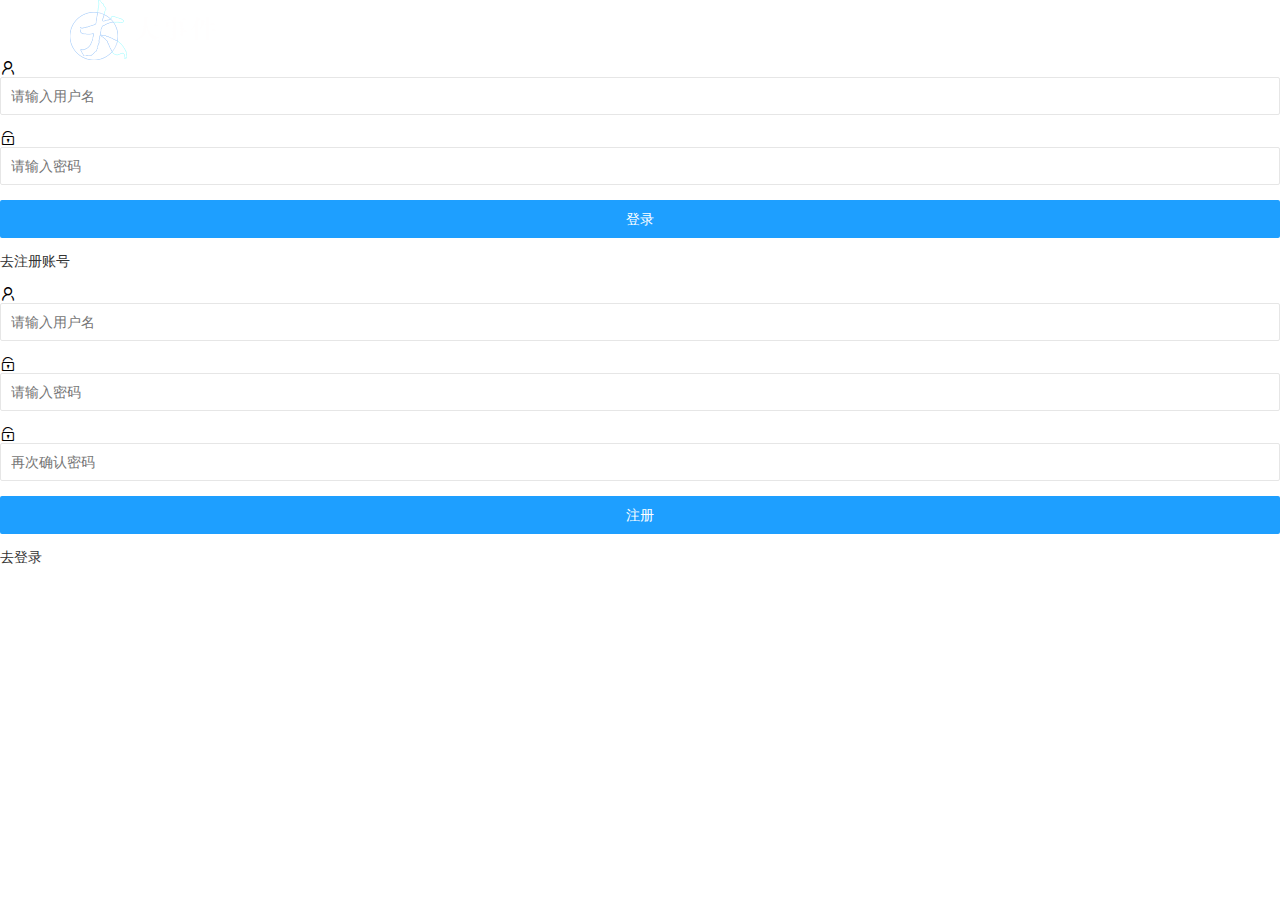
==== login.html @ a92ae46e "项目初始化" ====
<!DOCTYPE html>
<html lang="en">
  <head>
    <meta charset="UTF-8" />
    <meta name="viewport" content="width=device-width, initial-scale=1.0" />
    <title>大事件-登录/注册</title>
    <!-- 导入 LayUI 的样式 -->
    <link rel="stylesheet" href="/assets/lib/layui/css/layui.css" />
    <!-- 导入自己的样式表 -->
    <link rel="stylesheet" href="/assets/css/login.css" />
  </head>
  <body>
    <!-- 头部的 Logo 区域 -->
    <div class="layui-main">
      <img src="/assets/images/logo.png" alt="" />
    </div>

    <!-- 登录注册区域 -->
    <div class="loginAndRegBox">
      <div class="title-box"></div>
      <!-- 登录的div -->
      <div class="login-box">
        <!-- 登录的表单 -->
        <form class="layui-form" id="form_login">
          <!-- 用户名 -->
          <div class="layui-form-item">
            <i class="layui-icon layui-icon-username"></i>
            <input type="text" name="username" required lay-verify="required" placeholder="请输入用户名" autocomplete="off" class="layui-input" />
          </div>
          <!-- 密码 -->
          <div class="layui-form-item">
            <i class="layui-icon layui-icon-password"></i>
            <input type="password" name="password" required lay-verify="required|pwd" placeholder="请输入密码" autocomplete="off" class="layui-input" />
          </div>
          <!-- 登录按钮 -->
          <div class="layui-form-item">
            <!-- 注意：表单提交按钮和普通按钮的区别，就是 lay-submit 属性 -->
            <button class="layui-btn layui-btn-fluid layui-btn-normal" lay-submit>登录</button>
          </div>
          <div class="layui-form-item links">
            <a href="javascript:;" id="link_reg">去注册账号</a>
          </div>
        </form>
      </div>
      <!-- 注册的div -->
      <div class="reg-box">
        <!-- 注册的表单 -->
        <form class="layui-form" id="form_reg">
          <!-- 用户名 -->
          <div class="layui-form-item">
            <i class="layui-icon layui-icon-username"></i>
            <input type="text" name="username" required lay-verify="required" placeholder="请输入用户名" autocomplete="off" class="layui-input" />
          </div>
          <!-- 密码 -->
          <div class="layui-form-item">
            <i class="layui-icon layui-icon-password"></i>
            <input type="password" name="password" required lay-verify="required|pwd" placeholder="请输入密码" autocomplete="off" class="layui-input" />
          </div>
          <!-- 密码确认框 -->
          <div class="layui-form-item">
            <i class="layui-icon layui-icon-password"></i>
            <input type="password" name="repassword" required lay-verify="required|pwd|repwd" placeholder="再次确认密码" autocomplete="off" class="layui-input" />
          </div>
          <!-- 注册按钮 -->
          <div class="layui-form-item">
            <!-- 注意：表单提交按钮和普通按钮的区别，就是 lay-submit 属性 -->
            <button class="layui-btn layui-btn-fluid layui-btn-normal" lay-submit>注册</button>
          </div>
          <div class="layui-form-item links">
            <a href="javascript:;" id="link_login">去登录</a>
          </div>
        </form>
      </div>
    </div>

    <!-- 导入 Layui 的JS文件 -->
    <script src="/assets/lib/layui/layui.all.js"></script>
    <!-- 导入 JQuery -->
    <script src="/assets/lib/jquery.js"></script>
    <!-- 导入自己封装的 baseAPI.js -->
    <script src="/assets/js/baseAPI.js"></script>
    <!-- 导入自己的 JavaScript 脚本 -->
    <script src="/assets/js/login.js"></script>
  </body>
</html>
---- assets/lib/layui/css/layui.css ----
/** layui-v2.5.5 MIT License By https://www.layui.com */
 .layui-inline,img{display:inline-block;vertical-align:middle}h1,h2,h3,h4,h5,h6{font-weight:400}.layui-edge,.layui-header,.layui-inline,.layui-main{position:relative}.layui-body,.layui-edge,.layui-elip{overflow:hidden}.layui-btn,.layui-edge,.layui-inline,img{vertical-align:middle}.layui-btn,.layui-disabled,.layui-icon,.layui-unselect{-moz-user-select:none;-webkit-user-select:none;-ms-user-select:none}.layui-elip,.layui-form-checkbox span,.layui-form-pane .layui-form-label{text-overflow:ellipsis;white-space:nowrap}.layui-breadcrumb,.layui-tree-btnGroup{visibility:hidden}blockquote,body,button,dd,div,dl,dt,form,h1,h2,h3,h4,h5,h6,input,li,ol,p,pre,td,textarea,th,ul{margin:0;padding:0;-webkit-tap-highlight-color:rgba(0,0,0,0)}a:active,a:hover{outline:0}img{border:none}li{list-style:none}table{border-collapse:collapse;border-spacing:0}h4,h5,h6{font-size:100%}button,input,optgroup,option,select,textarea{font-family:inherit;font-size:inherit;font-style:inherit;font-weight:inherit;outline:0}pre{white-space:pre-wrap;white-space:-moz-pre-wrap;white-space:-pre-wrap;white-space:-o-pre-wrap;word-wrap:break-word}body{line-height:24px;font:14px Helvetica Neue,Helvetica,PingFang SC,Tahoma,Arial,sans-serif}hr{height:1px;margin:10px 0;border:0;clear:both}a{color:#333;text-decoration:none}a:hover{color:#777}a cite{font-style:normal;*cursor:pointer}.layui-border-box,.layui-border-box *{box-sizing:border-box}.layui-box,.layui-box *{box-sizing:content-box}.layui-clear{clear:both;*zoom:1}.layui-clear:after{content:'\20';clear:both;*zoom:1;display:block;height:0}.layui-inline{*display:inline;*zoom:1}.layui-edge{display:inline-block;width:0;height:0;border-width:6px;border-style:dashed;border-color:transparent}.layui-edge-top{top:-4px;border-bottom-color:#999;border-bottom-style:solid}.layui-edge-right{border-left-color:#999;border-left-style:solid}.layui-edge-bottom{top:2px;border-top-color:#999;border-top-style:solid}.layui-edge-left{border-right-color:#999;border-right-style:solid}.layui-disabled,.layui-disabled:hover{color:#d2d2d2!important;cursor:not-allowed!important}.layui-circle{border-radius:100%}.layui-show{display:block!important}.layui-hide{display:none!important}@font-face{font-family:layui-icon;src:url(../font/iconfont.eot?v=250);src:url(../font/iconfont.eot?v=250#iefix) format('embedded-opentype'),url(../font/iconfont.woff2?v=250) format('woff2'),url(../font/iconfont.woff?v=250) format('woff'),url(../font/iconfont.ttf?v=250) format('truetype'),url(../font/iconfont.svg?v=250#layui-icon) format('svg')}.layui-icon{font-family:layui-icon!important;font-size:16px;font-style:normal;-webkit-font-smoothing:antialiased;-moz-osx-font-smoothing:grayscale}.layui-icon-reply-fill:before{content:"\e611"}.layui-icon-set-fill:before{content:"\e614"}.layui-icon-menu-fill:before{content:"\e60f"}.layui-icon-search:before{content:"\e615"}.layui-icon-share:before{content:"\e641"}.layui-icon-set-sm:before{content:"\e620"}.layui-icon-engine:before{content:"\e628"}.layui-icon-close:before{content:"\1006"}.layui-icon-close-fill:before{content:"\1007"}.layui-icon-chart-screen:before{content:"\e629"}.layui-icon-star:before{content:"\e600"}.layui-icon-circle-dot:before{content:"\e617"}.layui-icon-chat:before{content:"\e606"}.layui-icon-release:before{content:"\e609"}.layui-icon-list:before{content:"\e60a"}.layui-icon-chart:before{content:"\e62c"}.layui-icon-ok-circle:before{content:"\1005"}.layui-icon-layim-theme:before{content:"\e61b"}.layui-icon-table:before{content:"\e62d"}.layui-icon-right:before{content:"\e602"}.layui-icon-left:before{content:"\e603"}.layui-icon-cart-simple:before{content:"\e698"}.layui-icon-face-cry:before{content:"\e69c"}.layui-icon-face-smile:before{content:"\e6af"}.layui-icon-survey:before{content:"\e6b2"}.layui-icon-tree:before{content:"\e62e"}.layui-icon-upload-circle:before{content:"\e62f"}.layui-icon-add-circle:before{content:"\e61f"}.layui-icon-download-circle:before{content:"\e601"}.layui-icon-templeate-1:before{content:"\e630"}.layui-icon-util:before{content:"\e631"}.layui-icon-face-surprised:before{content:"\e664"}.layui-icon-edit:before{content:"\e642"}.layui-icon-speaker:before{content:"\e645"}.layui-icon-down:before{content:"\e61a"}.layui-icon-file:before{content:"\e621"}.layui-icon-layouts:before{content:"\e632"}.layui-icon-rate-half:before{content:"\e6c9"}.layui-icon-add-circle-fine:before{content:"\e608"}.layui-icon-prev-circle:before{content:"\e633"}.layui-icon-read:before{content:"\e705"}.layui-icon-404:before{content:"\e61c"}.layui-icon-carousel:before{content:"\e634"}.layui-icon-help:before{content:"\e607"}.layui-icon-code-circle:before{content:"\e635"}.layui-icon-water:before{content:"\e636"}.layui-icon-username:before{content:"\e66f"}.layui-icon-find-fill:before{content:"\e670"}.layui-icon-about:before{content:"\e60b"}.layui-icon-location:before{content:"\e715"}.layui-icon-up:before{content:"\e619"}.layui-icon-pause:before{content:"\e651"}.layui-icon-date:before{content:"\e637"}.layui-icon-layim-uploadfile:before{content:"\e61d"}.layui-icon-delete:before{content:"\e640"}.layui-icon-play:before{content:"\e652"}.layui-icon-top:before{content:"\e604"}.layui-icon-friends:before{content:"\e612"}.layui-icon-refresh-3:before{content:"\e9aa"}.layui-icon-ok:before{content:"\e605"}.layui-icon-layer:before{content:"\e638"}.layui-icon-face-smile-fine:before{content:"\e60c"}.layui-icon-dollar:before{content:"\e659"}.layui-icon-group:before{content:"\e613"}.layui-icon-layim-download:before{content:"\e61e"}.layui-icon-picture-fine:before{content:"\e60d"}.layui-icon-link:before{content:"\e64c"}.layui-icon-diamond:before{content:"\e735"}.layui-icon-log:before{content:"\e60e"}.layui-icon-rate-solid:before{content:"\e67a"}.layui-icon-fonts-del:before{content:"\e64f"}.layui-icon-unlink:before{content:"\e64d"}.layui-icon-fonts-clear:before{content:"\e639"}.layui-icon-triangle-r:before{content:"\e623"}.layui-icon-circle:before{content:"\e63f"}.layui-icon-radio:before{content:"\e643"}.layui-icon-align-center:before{content:"\e647"}.layui-icon-align-right:before{content:"\e648"}.layui-icon-align-left:before{content:"\e649"}.layui-icon-loading-1:before{content:"\e63e"}.layui-icon-return:before{content:"\e65c"}.layui-icon-fonts-strong:before{content:"\e62b"}.layui-icon-upload:before{content:"\e67c"}.layui-icon-dialogue:before{content:"\e63a"}.layui-icon-video:before{content:"\e6ed"}.layui-icon-headset:before{content:"\e6fc"}.layui-icon-cellphone-fine:before{content:"\e63b"}.layui-icon-add-1:before{content:"\e654"}.layui-icon-face-smile-b:before{content:"\e650"}.layui-icon-fonts-html:before{content:"\e64b"}.layui-icon-form:before{content:"\e63c"}.layui-icon-cart:before{content:"\e657"}.layui-icon-camera-fill:before{content:"\e65d"}.layui-icon-tabs:before{content:"\e62a"}.layui-icon-fonts-code:before{content:"\e64e"}.layui-icon-fire:before{content:"\e756"}.layui-icon-set:before{content:"\e716"}.layui-icon-fonts-u:before{content:"\e646"}.layui-icon-triangle-d:before{content:"\e625"}.layui-icon-tips:before{content:"\e702"}.layui-icon-picture:before{content:"\e64a"}.layui-icon-more-vertical:before{content:"\e671"}.layui-icon-flag:before{content:"\e66c"}.layui-icon-loading:before{content:"\e63d"}.layui-icon-fonts-i:before{content:"\e644"}.layui-icon-refresh-1:before{content:"\e666"}.layui-icon-rmb:before{content:"\e65e"}.layui-icon-home:before{content:"\e68e"}.layui-icon-user:before{content:"\e770"}.layui-icon-notice:before{content:"\e667"}.layui-icon-login-weibo:before{content:"\e675"}.layui-icon-voice:before{content:"\e688"}.layui-icon-upload-drag:before{content:"\e681"}.layui-icon-login-qq:before{content:"\e676"}.layui-icon-snowflake:before{content:"\e6b1"}.layui-icon-file-b:before{content:"\e655"}.layui-icon-template:before{content:"\e663"}.layui-icon-auz:before{content:"\e672"}.layui-icon-console:before{content:"\e665"}.layui-icon-app:before{content:"\e653"}.layui-icon-prev:before{content:"\e65a"}.layui-icon-website:before{content:"\e7ae"}.layui-icon-next:before{content:"\e65b"}.layui-icon-component:before{content:"\e857"}.layui-icon-more:before{content:"\e65f"}.layui-icon-login-wechat:before{content:"\e677"}.layui-icon-shrink-right:before{content:"\e668"}.layui-icon-spread-left:before{content:"\e66b"}.layui-icon-camera:before{content:"\e660"}.layui-icon-note:before{content:"\e66e"}.layui-icon-refresh:before{content:"\e669"}.layui-icon-female:before{content:"\e661"}.layui-icon-male:before{content:"\e662"}.layui-icon-password:before{content:"\e673"}.layui-icon-senior:before{content:"\e674"}.layui-icon-theme:before{content:"\e66a"}.layui-icon-tread:before{content:"\e6c5"}.layui-icon-praise:before{content:"\e6c6"}.layui-icon-star-fill:before{content:"\e658"}.layui-icon-rate:before{content:"\e67b"}.layui-icon-template-1:before{content:"\e656"}.layui-icon-vercode:before{content:"\e679"}.layui-icon-cellphone:before{content:"\e678"}.layui-icon-screen-full:before{content:"\e622"}.layui-icon-screen-restore:before{content:"\e758"}.layui-icon-cols:before{content:"\e610"}.layui-icon-export:before{content:"\e67d"}.layui-icon-print:before{content:"\e66d"}.layui-icon-slider:before{content:"\e714"}.layui-icon-addition:before{content:"\e624"}.layui-icon-subtraction:before{content:"\e67e"}.layui-icon-service:before{content:"\e626"}.layui-icon-transfer:before{content:"\e691"}.layui-main{width:1140px;margin:0 auto}.layui-header{z-index:1000;height:60px}.layui-header a:hover{transition:all .5s;-webkit-transition:all .5s}.layui-side{position:fixed;left:0;top:0;bottom:0;z-index:999;width:200px;overflow-x:hidden}.layui-side-scroll{position:relative;width:220px;height:100%;overflow-x:hidden}.layui-body{position:absolute;left:200px;right:0;top:0;bottom:0;z-index:998;width:auto;overflow-y:auto;box-sizing:border-box}.layui-layout-body{overflow:hidden}.layui-layout-admin .layui-header{background-color:#23262E}.layui-layout-admin .layui-side{top:60px;width:200px;overflow-x:hidden}.layui-layout-admin .layui-body{position:fixed;top:60px;bottom:44px}.layui-layout-admin .layui-main{width:auto;margin:0 15px}.layui-layout-admin .layui-footer{position:fixed;left:200px;right:0;bottom:0;height:44px;line-height:44px;padding:0 15px;background-color:#eee}.layui-layout-admin .layui-logo{position:absolute;left:0;top:0;width:200px;height:100%;line-height:60px;text-align:center;color:#009688;font-size:16px}.layui-layout-admin .layui-header .layui-nav{background:0 0}.layui-layout-left{position:absolute!important;left:200px;top:0}.layui-layout-right{position:absolute!important;right:0;top:0}.layui-container{position:relative;margin:0 auto;padding:0 15px;box-sizing:border-box}.layui-fluid{position:relative;margin:0 auto;padding:0 15px}.layui-row:after,.layui-row:before{content:'';display:block;clear:both}.layui-col-lg1,.layui-col-lg10,.layui-col-lg11,.layui-col-lg12,.layui-col-lg2,.layui-col-lg3,.layui-col-lg4,.layui-col-lg5,.layui-col-lg6,.layui-col-lg7,.layui-col-lg8,.layui-col-lg9,.layui-col-md1,.layui-col-md10,.layui-col-md11,.layui-col-md12,.layui-col-md2,.layui-col-md3,.layui-col-md4,.layui-col-md5,.layui-col-md6,.layui-col-md7,.layui-col-md8,.layui-col-md9,.layui-col-sm1,.layui-col-sm10,.layui-col-sm11,.layui-col-sm12,.layui-col-sm2,.layui-col-sm3,.layui-col-sm4,.layui-col-sm5,.layui-col-sm6,.layui-col-sm7,.layui-col-sm8,.layui-col-sm9,.layui-col-xs1,.layui-col-xs10,.layui-col-xs11,.layui-col-xs12,.layui-col-xs2,.layui-col-xs3,.layui-col-xs4,.layui-col-xs5,.layui-col-xs6,.layui-col-xs7,.layui-col-xs8,.layui-col-xs9{position:relative;display:block;box-sizing:border-box}.layui-col-xs1,.layui-col-xs10,.layui-col-xs11,.layui-col-xs12,.layui-col-xs2,.layui-col-xs3,.layui-col-xs4,.layui-col-xs5,.layui-col-xs6,.layui-col-xs7,.layui-col-xs8,.layui-col-xs9{float:left}.layui-col-xs1{width:8.33333333%}.layui-col-xs2{width:16.66666667%}.layui-col-xs3{width:25%}.layui-col-xs4{width:33.33333333%}.layui-col-xs5{width:41.66666667%}.layui-col-xs6{width:50%}.layui-col-xs7{width:58.33333333%}.layui-col-xs8{width:66.66666667%}.layui-col-xs9{width:75%}.layui-col-xs10{width:83.33333333%}.layui-col-xs11{width:91.66666667%}.layui-col-xs12{width:100%}.layui-col-xs-offset1{margin-left:8.33333333%}.layui-col-xs-offset2{margin-left:16.66666667%}.layui-col-xs-offset3{margin-left:25%}.layui-col-xs-offset4{margin-left:33.33333333%}.layui-col-xs-offset5{margin-left:41.66666667%}.layui-col-xs-offset6{margin-left:50%}.layui-col-xs-offset7{margin-left:58.33333333%}.layui-col-xs-offset8{margin-left:66.66666667%}.layui-col-xs-offset9{margin-left:75%}.layui-col-xs-offset10{margin-left:83.33333333%}.layui-col-xs-offset11{margin-left:91.66666667%}.layui-col-xs-offset12{margin-left:100%}@media screen and (max-width:768px){.layui-hide-xs{display:none!important}.layui-show-xs-block{display:block!important}.layui-show-xs-inline{display:inline!important}.layui-show-xs-inline-block{display:inline-block!important}}@media screen and (min-width:768px){.layui-container{width:750px}.layui-hide-sm{display:none!important}.layui-show-sm-block{display:block!important}.layui-show-sm-inline{display:inline!important}.layui-show-sm-inline-block{display:inline-block!important}.layui-col-sm1,.layui-col-sm10,.layui-col-sm11,.layui-col-sm12,.layui-col-sm2,.layui-col-sm3,.layui-col-sm4,.layui-col-sm5,.layui-col-sm6,.layui-col-sm7,.layui-col-sm8,.layui-col-sm9{float:left}.layui-col-sm1{width:8.33333333%}.layui-col-sm2{width:16.66666667%}.layui-col-sm3{width:25%}.layui-col-sm4{width:33.33333333%}.layui-col-sm5{width:41.66666667%}.layui-col-sm6{width:50%}.layui-col-sm7{width:58.33333333%}.layui-col-sm8{width:66.66666667%}.layui-col-sm9{width:75%}.layui-col-sm10{width:83.33333333%}.layui-col-sm11{width:91.66666667%}.layui-col-sm12{width:100%}.layui-col-sm-offset1{margin-left:8.33333333%}.layui-col-sm-offset2{margin-left:16.66666667%}.layui-col-sm-offset3{margin-left:25%}.layui-col-sm-offset4{margin-left:33.33333333%}.layui-col-sm-offset5{margin-left:41.66666667%}.layui-col-sm-offset6{margin-left:50%}.layui-col-sm-offset7{margin-left:58.33333333%}.layui-col-sm-offset8{margin-left:66.66666667%}.layui-col-sm-offset9{margin-left:75%}.layui-col-sm-offset10{margin-left:83.33333333%}.layui-col-sm-offset11{margin-left:91.66666667%}.layui-col-sm-offset12{margin-left:100%}}@media screen and (min-width:992px){.layui-container{width:970px}.layui-hide-md{display:none!important}.layui-show-md-block{display:block!important}.layui-show-md-inline{display:inline!important}.layui-show-md-inline-block{display:inline-block!important}.layui-col-md1,.layui-col-md10,.layui-col-md11,.layui-col-md12,.layui-col-md2,.layui-col-md3,.layui-col-md4,.layui-col-md5,.layui-col-md6,.layui-col-md7,.layui-col-md8,.layui-col-md9{float:left}.layui-col-md1{width:8.33333333%}.layui-col-md2{width:16.66666667%}.layui-col-md3{width:25%}.layui-col-md4{width:33.33333333%}.layui-col-md5{width:41.66666667%}.layui-col-md6{width:50%}.layui-col-md7{width:58.33333333%}.layui-col-md8{width:66.66666667%}.layui-col-md9{width:75%}.layui-col-md10{width:83.33333333%}.layui-col-md11{width:91.66666667%}.layui-col-md12{width:100%}.layui-col-md-offset1{margin-left:8.33333333%}.layui-col-md-offset2{margin-left:16.66666667%}.layui-col-md-offset3{margin-left:25%}.layui-col-md-offset4{margin-left:33.33333333%}.layui-col-md-offset5{margin-left:41.66666667%}.layui-col-md-offset6{margin-left:50%}.layui-col-md-offset7{margin-left:58.33333333%}.layui-col-md-offset8{margin-left:66.66666667%}.layui-col-md-offset9{margin-left:75%}.layui-col-md-offset10{margin-left:83.33333333%}.layui-col-md-offset11{margin-left:91.66666667%}.layui-col-md-offset12{margin-left:100%}}@media screen and (min-width:1200px){.layui-container{width:1170px}.layui-hide-lg{display:none!important}.layui-show-lg-block{display:block!important}.layui-show-lg-inline{display:inline!important}.layui-show-lg-inline-block{display:inline-block!important}.layui-col-lg1,.layui-col-lg10,.layui-col-lg11,.layui-col-lg12,.layui-col-lg2,.layui-col-lg3,.layui-col-lg4,.layui-col-lg5,.layui-col-lg6,.layui-col-lg7,.layui-col-lg8,.layui-col-lg9{float:left}.layui-col-lg1{width:8.33333333%}.layui-col-lg2{width:16.66666667%}.layui-col-lg3{width:25%}.layui-col-lg4{width:33.33333333%}.layui-col-lg5{width:41.66666667%}.layui-col-lg6{width:50%}.layui-col-lg7{width:58.33333333%}.layui-col-lg8{width:66.66666667%}.layui-col-lg9{width:75%}.layui-col-lg10{width:83.33333333%}.layui-col-lg11{width:91.66666667%}.layui-col-lg12{width:100%}.layui-col-lg-offset1{margin-left:8.33333333%}.layui-col-lg-offset2{margin-left:16.66666667%}.layui-col-lg-offset3{margin-left:25%}.layui-col-lg-offset4{margin-left:33.33333333%}.layui-col-lg-offset5{margin-left:41.66666667%}.layui-col-lg-offset6{margin-left:50%}.layui-col-lg-offset7{margin-left:58.33333333%}.layui-col-lg-offset8{margin-left:66.66666667%}.layui-col-lg-offset9{margin-left:75%}.layui-col-lg-offset10{margin-left:83.33333333%}.layui-col-lg-offset11{margin-left:91.66666667%}.layui-col-lg-offset12{margin-left:100%}}.layui-col-space1{margin:-.5px}.layui-col-space1>*{padding:.5px}.layui-col-space3{margin:-1.5px}.layui-col-space3>*{padding:1.5px}.layui-col-space5{margin:-2.5px}.layui-col-space5>*{padding:2.5px}.layui-col-space8{margin:-3.5px}.layui-col-space8>*{padding:3.5px}.layui-col-space10{margin:-5px}.layui-col-space10>*{padding:5px}.layui-col-space12{margin:-6px}.layui-col-space12>*{padding:6px}.layui-col-space15{margin:-7.5px}.layui-col-space15>*{padding:7.5px}.layui-col-space18{margin:-9px}.layui-col-space18>*{padding:9px}.layui-col-space20{margin:-10px}.layui-col-space20>*{padding:10px}.layui-col-space22{margin:-11px}.layui-col-space22>*{padding:11px}.layui-col-space25{margin:-12.5px}.layui-col-space25>*{padding:12.5px}.layui-col-space30{margin:-15px}.layui-col-space30>*{padding:15px}.layui-btn,.layui-input,.layui-select,.layui-textarea,.layui-upload-button{outline:0;-webkit-appearance:none;transition:all .3s;-webkit-transition:all .3s;box-sizing:border-box}.layui-elem-quote{margin-bottom:10px;padding:15px;line-height:22px;border-left:5px solid #009688;border-radius:0 2px 2px 0;background-color:#f2f2f2}.layui-quote-nm{border-style:solid;border-width:1px 1px 1px 5px;background:0 0}.layui-elem-field{margin-bottom:10px;padding:0;border-width:1px;border-style:solid}.layui-elem-field legend{margin-left:20px;padding:0 10px;font-size:20px;font-weight:300}.layui-field-title{margin:10px 0 20px;border-width:1px 0 0}.layui-field-box{padding:10px 15px}.layui-field-title .layui-field-box{padding:10px 0}.layui-progress{position:relative;height:6px;border-radius:20px;background-color:#e2e2e2}.layui-progress-bar{position:absolute;left:0;top:0;width:0;max-width:100%;height:6px;border-radius:20px;text-align:right;background-color:#5FB878;transition:all .3s;-webkit-transition:all .3s}.layui-progress-big,.layui-progress-big .layui-progress-bar{height:18px;line-height:18px}.layui-progress-text{position:relative;top:-20px;line-height:18px;font-size:12px;color:#666}.layui-progress-big .layui-progress-text{position:static;padding:0 10px;color:#fff}.layui-collapse{border-width:1px;border-style:solid;border-radius:2px}.layui-colla-content,.layui-colla-item{border-top-width:1px;border-top-style:solid}.layui-colla-item:first-child{border-top:none}.layui-colla-title{position:relative;height:42px;line-height:42px;padding:0 15px 0 35px;color:#333;background-color:#f2f2f2;cursor:pointer;font-size:14px;overflow:hidden}.layui-colla-content{display:none;padding:10px 15px;line-height:22px;color:#666}.layui-colla-icon{position:absolute;left:15px;top:0;font-size:14px}.layui-card{margin-bottom:15px;border-radius:2px;background-color:#fff;box-shadow:0 1px 2px 0 rgba(0,0,0,.05)}.layui-card:last-child{margin-bottom:0}.layui-card-header{position:relative;height:42px;line-height:42px;padding:0 15px;border-bottom:1px solid #f6f6f6;color:#333;border-radius:2px 2px 0 0;font-size:14px}.layui-bg-black,.layui-bg-blue,.layui-bg-cyan,.layui-bg-green,.layui-bg-orange,.layui-bg-red{color:#fff!important}.layui-card-body{position:relative;padding:10px 15px;line-height:24px}.layui-card-body[pad15]{padding:15px}.layui-card-body[pad20]{padding:20px}.layui-card-body .layui-table{margin:5px 0}.layui-card .layui-tab{margin:0}.layui-panel-window{position:relative;padding:15px;border-radius:0;border-top:5px solid #E6E6E6;background-color:#fff}.layui-auxiliar-moving{position:fixed;left:0;right:0;top:0;bottom:0;width:100%;height:100%;background:0 0;z-index:9999999999}.layui-form-label,.layui-form-mid,.layui-form-select,.layui-input-block,.layui-input-inline,.layui-textarea{position:relative}.layui-bg-red{background-color:#FF5722!important}.layui-bg-orange{background-color:#FFB800!important}.layui-bg-green{background-color:#009688!important}.layui-bg-cyan{background-color:#2F4056!important}.layui-bg-blue{background-color:#1E9FFF!important}.layui-bg-black{background-color:#393D49!important}.layui-bg-gray{background-color:#eee!important;color:#666!important}.layui-badge-rim,.layui-colla-content,.layui-colla-item,.layui-collapse,.layui-elem-field,.layui-form-pane .layui-form-item[pane],.layui-form-pane .layui-form-label,.layui-input,.layui-layedit,.layui-layedit-tool,.layui-quote-nm,.layui-select,.layui-tab-bar,.layui-tab-card,.layui-tab-title,.layui-tab-title .layui-this:after,.layui-textarea{border-color:#e6e6e6}.layui-timeline-item:before,hr{background-color:#e6e6e6}.layui-text{line-height:22px;font-size:14px;color:#666}.layui-text h1,.layui-text h2,.layui-text h3{font-weight:500;color:#333}.layui-text h1{font-size:30px}.layui-text h2{font-size:24px}.layui-text h3{font-size:18px}.layui-text a:not(.layui-btn){color:#01AAED}.layui-text a:not(.layui-btn):hover{text-decoration:underline}.layui-text ul{padding:5px 0 5px 15px}.layui-text ul li{margin-top:5px;list-style-type:disc}.layui-text em,.layui-word-aux{color:#999!important;padding:0 5px!important}.layui-btn{display:inline-block;height:38px;line-height:38px;padding:0 18px;background-color:#009688;color:#fff;white-space:nowrap;text-align:center;font-size:14px;border:none;border-radius:2px;cursor:pointer}.layui-btn:hover{opacity:.8;filter:alpha(opacity=80);color:#fff}.layui-btn:active{opacity:1;filter:alpha(opacity=100)}.layui-btn+.layui-btn{margin-left:10px}.layui-btn-container{font-size:0}.layui-btn-container .layui-btn{margin-right:10px;margin-bottom:10px}.layui-btn-container .layui-btn+.layui-btn{margin-left:0}.layui-table .layui-btn-container .layui-btn{margin-bottom:9px}.layui-btn-radius{border-radius:100px}.layui-btn .layui-icon{margin-right:3px;font-size:18px;vertical-align:bottom;vertical-align:middle\9}.layui-btn-primary{border:1px solid #C9C9C9;background-color:#fff;color:#555}.layui-btn-primary:hover{border-color:#009688;color:#333}.layui-btn-normal{background-color:#1E9FFF}.layui-btn-warm{background-color:#FFB800}.layui-btn-danger{background-color:#FF5722}.layui-btn-checked{background-color:#5FB878}.layui-btn-disabled,.layui-btn-disabled:active,.layui-btn-disabled:hover{border:1px solid #e6e6e6;background-color:#FBFBFB;color:#C9C9C9;cursor:not-allowed;opacity:1}.layui-btn-lg{height:44px;line-height:44px;padding:0 25px;font-size:16px}.layui-btn-sm{height:30px;line-height:30px;padding:0 10px;font-size:12px}.layui-btn-sm i{font-size:16px!important}.layui-btn-xs{height:22px;line-height:22px;padding:0 5px;font-size:12px}.layui-btn-xs i{font-size:14px!important}.layui-btn-group{display:inline-block;vertical-align:middle;font-size:0}.layui-btn-group .layui-btn{margin-left:0!important;margin-right:0!important;border-left:1px solid rgba(255,255,255,.5);border-radius:0}.layui-btn-group .layui-btn-primary{border-left:none}.layui-btn-group .layui-btn-primary:hover{border-color:#C9C9C9;color:#009688}.layui-btn-group .layui-btn:first-child{border-left:none;border-radius:2px 0 0 2px}.layui-btn-group .layui-btn-primary:first-child{border-left:1px solid #c9c9c9}.layui-btn-group .layui-btn:last-child{border-radius:0 2px 2px 0}.layui-btn-group .layui-btn+.layui-btn{margin-left:0}.layui-btn-group+.layui-btn-group{margin-left:10px}.layui-btn-fluid{width:100%}.layui-input,.layui-select,.layui-textarea{height:38px;line-height:1.3;line-height:38px\9;border-width:1px;border-style:solid;background-color:#fff;border-radius:2px}.layui-input::-webkit-input-placeholder,.layui-select::-webkit-input-placeholder,.layui-textarea::-webkit-input-placeholder{line-height:1.3}.layui-input,.layui-textarea{display:block;width:100%;padding-left:10px}.layui-input:hover,.layui-textarea:hover{border-color:#D2D2D2!important}.layui-input:focus,.layui-textarea:focus{border-color:#C9C9C9!important}.layui-textarea{min-height:100px;height:auto;line-height:20px;padding:6px 10px;resize:vertical}.layui-select{padding:0 10px}.layui-form input[type=checkbox],.layui-form input[type=radio],.layui-form select{display:none}.layui-form [lay-ignore]{display:initial}.layui-form-item{margin-bottom:15px;clear:both;*zoom:1}.layui-form-item:after{content:'\20';clear:both;*zoom:1;display:block;height:0}.layui-form-label{float:left;display:block;padding:9px 15px;width:80px;font-weight:400;line-height:20px;text-align:right}.layui-form-label-col{display:block;float:none;padding:9px 0;line-height:20px;text-align:left}.layui-form-item .layui-inline{margin-bottom:5px;margin-right:10px}.layui-input-block{margin-left:110px;min-height:36px}.layui-input-inline{display:inline-block;vertical-align:middle}.layui-form-item .layui-input-inline{float:left;width:190px;margin-right:10px}.layui-form-text .layui-input-inline{width:auto}.layui-form-mid{float:left;display:block;padding:9px 0!important;line-height:20px;margin-right:10px}.layui-form-danger+.layui-form-select .layui-input,.layui-form-danger:focus{border-color:#FF5722!important}.layui-form-select .layui-input{padding-right:30px;cursor:pointer}.layui-form-select .layui-edge{position:absolute;right:10px;top:50%;margin-top:-3px;cursor:pointer;border-width:6px;border-top-color:#c2c2c2;border-top-style:solid;transition:all .3s;-webkit-transition:all .3s}.layui-form-select dl{display:none;position:absolute;left:0;top:42px;padding:5px 0;z-index:899;min-width:100%;border:1px solid #d2d2d2;max-height:300px;overflow-y:auto;background-color:#fff;border-radius:2px;box-shadow:0 2px 4px rgba(0,0,0,.12);box-sizing:border-box}.layui-form-select dl dd,.layui-form-select dl dt{padding:0 10px;line-height:36px;white-space:nowrap;overflow:hidden;text-overflow:ellipsis}.layui-form-select dl dt{font-size:12px;color:#999}.layui-form-select dl dd{cursor:pointer}.layui-form-select dl dd:hover{background-color:#f2f2f2;-webkit-transition:.5s all;transition:.5s all}.layui-form-select .layui-select-group dd{padding-left:20px}.layui-form-select dl dd.layui-select-tips{padding-left:10px!important;color:#999}.layui-form-select dl dd.layui-this{background-color:#5FB878;color:#fff}.layui-form-checkbox,.layui-form-select dl dd.layui-disabled{background-color:#fff}.layui-form-selected dl{display:block}.layui-form-checkbox,.layui-form-checkbox *,.layui-form-switch{display:inline-block;vertical-align:middle}.layui-form-selected .layui-edge{margin-top:-9px;-webkit-transform:rotate(180deg);transform:rotate(180deg);margin-top:-3px\9}:root .layui-form-selected .layui-edge{margin-top:-9px\0/IE9}.layui-form-selectup dl{top:auto;bottom:42px}.layui-select-none{margin:5px 0;text-align:center;color:#999}.layui-select-disabled .layui-disabled{border-color:#eee!important}.layui-select-disabled .layui-edge{border-top-color:#d2d2d2}.layui-form-checkbox{position:relative;height:30px;line-height:30px;margin-right:10px;padding-right:30px;cursor:pointer;font-size:0;-webkit-transition:.1s linear;transition:.1s linear;box-sizing:border-box}.layui-form-checkbox span{padding:0 10px;height:100%;font-size:14px;border-radius:2px 0 0 2px;background-color:#d2d2d2;color:#fff;overflow:hidden}.layui-form-checkbox:hover span{background-color:#c2c2c2}.layui-form-checkbox i{position:absolute;right:0;top:0;width:30px;height:28px;border:1px solid #d2d2d2;border-left:none;border-radius:0 2px 2px 0;color:#fff;font-size:20px;text-align:center}.layui-form-checkbox:hover i{border-color:#c2c2c2;color:#c2c2c2}.layui-form-checked,.layui-form-checked:hover{border-color:#5FB878}.layui-form-checked span,.layui-form-checked:hover span{background-color:#5FB878}.layui-form-checked i,.layui-form-checked:hover i{color:#5FB878}.layui-form-item .layui-form-checkbox{margin-top:4px}.layui-form-checkbox[lay-skin=primary]{height:auto!important;line-height:normal!important;min-width:18px;min-height:18px;border:none!important;margin-right:0;padding-left:28px;padding-right:0;background:0 0}.layui-form-checkbox[lay-skin=primary] span{padding-left:0;padding-right:15px;line-height:18px;background:0 0;color:#666}.layui-form-checkbox[lay-skin=primary] i{right:auto;left:0;width:16px;height:16px;line-height:16px;border:1px solid #d2d2d2;font-size:12px;border-radius:2px;background-color:#fff;-webkit-transition:.1s linear;transition:.1s linear}.layui-form-checkbox[lay-skin=primary]:hover i{border-color:#5FB878;color:#fff}.layui-form-checked[lay-skin=primary] i{border-color:#5FB878!important;background-color:#5FB878;color:#fff}.layui-checkbox-disbaled[lay-skin=primary] span{background:0 0!important;color:#c2c2c2}.layui-checkbox-disbaled[lay-skin=primary]:hover i{border-color:#d2d2d2}.layui-form-item .layui-form-checkbox[lay-skin=primary]{margin-top:10px}.layui-form-switch{position:relative;height:22px;line-height:22px;min-width:35px;padding:0 5px;margin-top:8px;border:1px solid #d2d2d2;border-radius:20px;cursor:pointer;background-color:#fff;-webkit-transition:.1s linear;transition:.1s linear}.layui-form-switch i{position:absolute;left:5px;top:3px;width:16px;height:16px;border-radius:20px;background-color:#d2d2d2;-webkit-transition:.1s linear;transition:.1s linear}.layui-form-switch em{position:relative;top:0;width:25px;margin-left:21px;padding:0!important;text-align:center!important;color:#999!important;font-style:normal!important;font-size:12px}.layui-form-onswitch{border-color:#5FB878;background-color:#5FB878}.layui-checkbox-disbaled,.layui-checkbox-disbaled i{border-color:#e2e2e2!important}.layui-form-onswitch i{left:100%;margin-left:-21px;background-color:#fff}.layui-form-onswitch em{margin-left:5px;margin-right:21px;color:#fff!important}.layui-checkbox-disbaled span{background-color:#e2e2e2!important}.layui-checkbox-disbaled:hover i{color:#fff!important}[lay-radio]{display:none}.layui-form-radio,.layui-form-radio *{display:inline-block;vertical-align:middle}.layui-form-radio{line-height:28px;margin:6px 10px 0 0;padding-right:10px;cursor:pointer;font-size:0}.layui-form-radio *{font-size:14px}.layui-form-radio>i{margin-right:8px;font-size:22px;color:#c2c2c2}.layui-form-radio>i:hover,.layui-form-radioed>i{color:#5FB878}.layui-radio-disbaled>i{color:#e2e2e2!important}.layui-form-pane .layui-form-label{width:110px;padding:8px 15px;height:38px;line-height:20px;border-width:1px;border-style:solid;border-radius:2px 0 0 2px;text-align:center;background-color:#FBFBFB;overflow:hidden;box-sizing:border-box}.layui-form-pane .layui-input-inline{margin-left:-1px}.layui-form-pane .layui-input-block{margin-left:110px;left:-1px}.layui-form-pane .layui-input{border-radius:0 2px 2px 0}.layui-form-pane .layui-form-text .layui-form-label{float:none;width:100%;border-radius:2px;box-sizing:border-box;text-align:left}.layui-form-pane .layui-form-text .layui-input-inline{display:block;margin:0;top:-1px;clear:both}.layui-form-pane .layui-form-text .layui-input-block{margin:0;left:0;top:-1px}.layui-form-pane .layui-form-text .layui-textarea{min-height:100px;border-radius:0 0 2px 2px}.layui-form-pane .layui-form-checkbox{margin:4px 0 4px 10px}.layui-form-pane .layui-form-radio,.layui-form-pane .layui-form-switch{margin-top:6px;margin-left:10px}.layui-form-pane .layui-form-item[pane]{position:relative;border-width:1px;border-style:solid}.layui-form-pane .layui-form-item[pane] .layui-form-label{position:absolute;left:0;top:0;height:100%;border-width:0 1px 0 0}.layui-form-pane .layui-form-item[pane] .layui-input-inline{margin-left:110px}@media screen and (max-width:450px){.layui-form-item .layui-form-label{text-overflow:ellipsis;overflow:hidden;white-space:nowrap}.layui-form-item .layui-inline{display:block;margin-right:0;margin-bottom:20px;clear:both}.layui-form-item .layui-inline:after{content:'\20';clear:both;display:block;height:0}.layui-form-item .layui-input-inline{display:block;float:none;left:-3px;width:auto;margin:0 0 10px 112px}.layui-form-item .layui-input-inline+.layui-form-mid{margin-left:110px;top:-5px;padding:0}.layui-form-item .layui-form-checkbox{margin-right:5px;margin-bottom:5px}}.layui-layedit{border-width:1px;border-style:solid;border-radius:2px}.layui-layedit-tool{padding:3px 5px;border-bottom-width:1px;border-bottom-style:solid;font-size:0}.layedit-tool-fixed{position:fixed;top:0;border-top:1px solid #e2e2e2}.layui-layedit-tool .layedit-tool-mid,.layui-layedit-tool .layui-icon{display:inline-block;vertical-align:middle;text-align:center;font-size:14px}.layui-layedit-tool .layui-icon{position:relative;width:32px;height:30px;line-height:30px;margin:3px 5px;color:#777;cursor:pointer;border-radius:2px}.layui-layedit-tool .layui-icon:hover{color:#393D49}.layui-layedit-tool .layui-icon:active{color:#000}.layui-layedit-tool .layedit-tool-active{background-color:#e2e2e2;color:#000}.layui-layedit-tool .layui-disabled,.layui-layedit-tool .layui-disabled:hover{color:#d2d2d2;cursor:not-allowed}.layui-layedit-tool .layedit-tool-mid{width:1px;height:18px;margin:0 10px;background-color:#d2d2d2}.layedit-tool-html{width:50px!important;font-size:30px!important}.layedit-tool-b,.layedit-tool-code,.layedit-tool-help{font-size:16px!important}.layedit-tool-d,.layedit-tool-face,.layedit-tool-image,.layedit-tool-unlink{font-size:18px!important}.layedit-tool-image input{position:absolute;font-size:0;left:0;top:0;width:100%;height:100%;opacity:.01;filter:Alpha(opacity=1);cursor:pointer}.layui-layedit-iframe iframe{display:block;width:100%}#LAY_layedit_code{overflow:hidden}.layui-laypage{display:inline-block;*display:inline;*zoom:1;vertical-align:middle;margin:10px 0;font-size:0}.layui-laypage>a:first-child,.layui-laypage>a:first-child em{border-radius:2px 0 0 2px}.layui-laypage>a:last-child,.layui-laypage>a:last-child em{border-radius:0 2px 2px 0}.layui-laypage>:first-child{margin-left:0!important}.layui-laypage>:last-child{margin-right:0!important}.layui-laypage a,.layui-laypage button,.layui-laypage input,.layui-laypage select,.layui-laypage span{border:1px solid #e2e2e2}.layui-laypage a,.layui-laypage span{display:inline-block;*display:inline;*zoom:1;vertical-align:middle;padding:0 15px;height:28px;line-height:28px;margin:0 -1px 5px 0;background-color:#fff;color:#333;font-size:12px}.layui-flow-more a *,.layui-laypage input,.layui-table-view select[lay-ignore]{display:inline-block}.layui-laypage a:hover{color:#009688}.layui-laypage em{font-style:normal}.layui-laypage .layui-laypage-spr{color:#999;font-weight:700}.layui-laypage a{text-decoration:none}.layui-laypage .layui-laypage-curr{position:relative}.layui-laypage .layui-laypage-curr em{position:relative;color:#fff}.layui-laypage .layui-laypage-curr .layui-laypage-em{position:absolute;left:-1px;top:-1px;padding:1px;width:100%;height:100%;background-color:#009688}.layui-laypage-em{border-radius:2px}.layui-laypage-next em,.layui-laypage-prev em{font-family:Sim sun;font-size:16px}.layui-laypage .layui-laypage-count,.layui-laypage .layui-laypage-limits,.layui-laypage .layui-laypage-refresh,.layui-laypage .layui-laypage-skip{margin-left:10px;margin-right:10px;padding:0;border:none}.layui-laypage .layui-laypage-limits,.layui-laypage .layui-laypage-refresh{vertical-align:top}.layui-laypage .layui-laypage-refresh i{font-size:18px;cursor:pointer}.layui-laypage select{height:22px;padding:3px;border-radius:2px;cursor:pointer}.layui-laypage .layui-laypage-skip{height:30px;line-height:30px;color:#999}.layui-laypage button,.layui-laypage input{height:30px;line-height:30px;border-radius:2px;vertical-align:top;background-color:#fff;box-sizing:border-box}.layui-laypage input{width:40px;margin:0 10px;padding:0 3px;text-align:center}.layui-laypage input:focus,.layui-laypage select:focus{border-color:#009688!important}.layui-laypage button{margin-left:10px;padding:0 10px;cursor:pointer}.layui-table,.layui-table-view{margin:10px 0}.layui-flow-more{margin:10px 0;text-align:center;color:#999;font-size:14px}.layui-flow-more a{height:32px;line-height:32px}.layui-flow-more a *{vertical-align:top}.layui-flow-more a cite{padding:0 20px;border-radius:3px;background-color:#eee;color:#333;font-style:normal}.layui-flow-more a cite:hover{opacity:.8}.layui-flow-more a i{font-size:30px;color:#737383}.layui-table{width:100%;background-color:#fff;color:#666}.layui-table tr{transition:all .3s;-webkit-transition:all .3s}.layui-table th{text-align:left;font-weight:400}.layui-table tbody tr:hover,.layui-table thead tr,.layui-table-click,.layui-table-header,.layui-table-hover,.layui-table-mend,.layui-table-patch,.layui-table-tool,.layui-table-total,.layui-table-total tr,.layui-table[lay-even] tr:nth-child(even){background-color:#f2f2f2}.layui-table td,.layui-table th,.layui-table-col-set,.layui-table-fixed-r,.layui-table-grid-down,.layui-table-header,.layui-table-page,.layui-table-tips-main,.layui-table-tool,.layui-table-total,.layui-table-view,.layui-table[lay-skin=line],.layui-table[lay-skin=row]{border-width:1px;border-style:solid;border-color:#e6e6e6}.layui-table td,.layui-table th{position:relative;padding:9px 15px;min-height:20px;line-height:20px;font-size:14px}.layui-table[lay-skin=line] td,.layui-table[lay-skin=line] th{border-width:0 0 1px}.layui-table[lay-skin=row] td,.layui-table[lay-skin=row] th{border-width:0 1px 0 0}.layui-table[lay-skin=nob] td,.layui-table[lay-skin=nob] th{border:none}.layui-table img{max-width:100px}.layui-table[lay-size=lg] td,.layui-table[lay-size=lg] th{padding:15px 30px}.layui-table-view .layui-table[lay-size=lg] .layui-table-cell{height:40px;line-height:40px}.layui-table[lay-size=sm] td,.layui-table[lay-size=sm] th{font-size:12px;padding:5px 10px}.layui-table-view .layui-table[lay-size=sm] .layui-table-cell{height:20px;line-height:20px}.layui-table[lay-data]{display:none}.layui-table-box{position:relative;overflow:hidden}.layui-table-view .layui-table{position:relative;width:auto;margin:0}.layui-table-view .layui-table[lay-skin=line]{border-width:0 1px 0 0}.layui-table-view .layui-table[lay-skin=row]{border-width:0 0 1px}.layui-table-view .layui-table td,.layui-table-view .layui-table th{padding:5px 0;border-top:none;border-left:none}.layui-table-view .layui-table th.layui-unselect .layui-table-cell span{cursor:pointer}.layui-table-view .layui-table td{cursor:default}.layui-table-view .layui-table td[data-edit=text]{cursor:text}.layui-table-view .layui-form-checkbox[lay-skin=primary] i{width:18px;height:18px}.layui-table-view .layui-form-radio{line-height:0;padding:0}.layui-table-view .layui-form-radio>i{margin:0;font-size:20px}.layui-table-init{position:absolute;left:0;top:0;width:100%;height:100%;text-align:center;z-index:110}.layui-table-init .layui-icon{position:absolute;left:50%;top:50%;margin:-15px 0 0 -15px;font-size:30px;color:#c2c2c2}.layui-table-header{border-width:0 0 1px;overflow:hidden}.layui-table-header .layui-table{margin-bottom:-1px}.layui-table-tool .layui-inline[lay-event]{position:relative;width:26px;height:26px;padding:5px;line-height:16px;margin-right:10px;text-align:center;color:#333;border:1px solid #ccc;cursor:pointer;-webkit-transition:.5s all;transition:.5s all}.layui-table-tool .layui-inline[lay-event]:hover{border:1px solid #999}.layui-table-tool-temp{padding-right:120px}.layui-table-tool-self{position:absolute;right:17px;top:10px}.layui-table-tool .layui-table-tool-self .layui-inline[lay-event]{margin:0 0 0 10px}.layui-table-tool-panel{position:absolute;top:29px;left:-1px;padding:5px 0;min-width:150px;min-height:40px;border:1px solid #d2d2d2;text-align:left;overflow-y:auto;background-color:#fff;box-shadow:0 2px 4px rgba(0,0,0,.12)}.layui-table-cell,.layui-table-tool-panel li{overflow:hidden;text-overflow:ellipsis;white-space:nowrap}.layui-table-tool-panel li{padding:0 10px;line-height:30px;-webkit-transition:.5s all;transition:.5s all}.layui-table-tool-panel li .layui-form-checkbox[lay-skin=primary]{width:100%;padding-left:28px}.layui-table-tool-panel li:hover{background-color:#f2f2f2}.layui-table-tool-panel li .layui-form-checkbox[lay-skin=primary] i{position:absolute;left:0;top:0}.layui-table-tool-panel li .layui-form-checkbox[lay-skin=primary] span{padding:0}.layui-table-tool .layui-table-tool-self .layui-table-tool-panel{left:auto;right:-1px}.layui-table-col-set{position:absolute;right:0;top:0;width:20px;height:100%;border-width:0 0 0 1px;background-color:#fff}.layui-table-sort{width:10px;height:20px;margin-left:5px;cursor:pointer!important}.layui-table-sort .layui-edge{position:absolute;left:5px;border-width:5px}.layui-table-sort .layui-table-sort-asc{top:3px;border-top:none;border-bottom-style:solid;border-bottom-color:#b2b2b2}.layui-table-sort .layui-table-sort-asc:hover{border-bottom-color:#666}.layui-table-sort .layui-table-sort-desc{bottom:5px;border-bottom:none;border-top-style:solid;border-top-color:#b2b2b2}.layui-table-sort .layui-table-sort-desc:hover{border-top-color:#666}.layui-table-sort[lay-sort=asc] .layui-table-sort-asc{border-bottom-color:#000}.layui-table-sort[lay-sort=desc] .layui-table-sort-desc{border-top-color:#000}.layui-table-cell{height:28px;line-height:28px;padding:0 15px;position:relative;box-sizing:border-box}.layui-table-cell .layui-form-checkbox[lay-skin=primary]{top:-1px;padding:0}.layui-table-cell .layui-table-link{color:#01AAED}.laytable-cell-checkbox,.laytable-cell-numbers,.laytable-cell-radio,.laytable-cell-space{padding:0;text-align:center}.layui-table-body{position:relative;overflow:auto;margin-right:-1px;margin-bottom:-1px}.layui-table-body .layui-none{line-height:26px;padding:15px;text-align:center;color:#999}.layui-table-fixed{position:absolute;left:0;top:0;z-index:101}.layui-table-fixed .layui-table-body{overflow:hidden}.layui-table-fixed-l{box-shadow:0 -1px 8px rgba(0,0,0,.08)}.layui-table-fixed-r{left:auto;right:-1px;border-width:0 0 0 1px;box-shadow:-1px 0 8px rgba(0,0,0,.08)}.layui-table-fixed-r .layui-table-header{position:relative;overflow:visible}.layui-table-mend{position:absolute;right:-49px;top:0;height:100%;width:50px}.layui-table-tool{position:relative;z-index:890;width:100%;min-height:50px;line-height:30px;padding:10px 15px;border-width:0 0 1px}.layui-table-tool .layui-btn-container{margin-bottom:-10px}.layui-table-page,.layui-table-total{border-width:1px 0 0;margin-bottom:-1px;overflow:hidden}.layui-table-page{position:relative;width:100%;padding:7px 7px 0;height:41px;font-size:12px;white-space:nowrap}.layui-table-page>div{height:26px}.layui-table-page .layui-laypage{margin:0}.layui-table-page .layui-laypage a,.layui-table-page .layui-laypage span{height:26px;line-height:26px;margin-bottom:10px;border:none;background:0 0}.layui-table-page .layui-laypage a,.layui-table-page .layui-laypage span.layui-laypage-curr{padding:0 12px}.layui-table-page .layui-laypage span{margin-left:0;padding:0}.layui-table-page .layui-laypage .layui-laypage-prev{margin-left:-7px!important}.layui-table-page .layui-laypage .layui-laypage-curr .layui-laypage-em{left:0;top:0;padding:0}.layui-table-page .layui-laypage button,.layui-table-page .layui-laypage input{height:26px;line-height:26px}.layui-table-page .layui-laypage input{width:40px}.layui-table-page .layui-laypage button{padding:0 10px}.layui-table-page select{height:18px}.layui-table-patch .layui-table-cell{padding:0;width:30px}.layui-table-edit{position:absolute;left:0;top:0;width:100%;height:100%;padding:0 14px 1px;border-radius:0;box-shadow:1px 1px 20px rgba(0,0,0,.15)}.layui-table-edit:focus{border-color:#5FB878!important}select.layui-table-edit{padding:0 0 0 10px;border-color:#C9C9C9}.layui-table-view .layui-form-checkbox,.layui-table-view .layui-form-radio,.layui-table-view .layui-form-switch{top:0;margin:0;box-sizing:content-box}.layui-table-view .layui-form-checkbox{top:-1px;height:26px;line-height:26px}.layui-table-view .layui-form-checkbox i{height:26px}.layui-table-grid .layui-table-cell{overflow:visible}.layui-table-grid-down{position:absolute;top:0;right:0;width:26px;height:100%;padding:5px 0;border-width:0 0 0 1px;text-align:center;background-color:#fff;color:#999;cursor:pointer}.layui-table-grid-down .layui-icon{position:absolute;top:50%;left:50%;margin:-8px 0 0 -8px}.layui-table-grid-down:hover{background-color:#fbfbfb}body .layui-table-tips .layui-layer-content{background:0 0;padding:0;box-shadow:0 1px 6px rgba(0,0,0,.12)}.layui-table-tips-main{margin:-44px 0 0 -1px;max-height:150px;padding:8px 15px;font-size:14px;overflow-y:scroll;background-color:#fff;color:#666}.layui-table-tips-c{position:absolute;right:-3px;top:-13px;width:20px;height:20px;padding:3px;cursor:pointer;background-color:#666;border-radius:50%;color:#fff}.layui-table-tips-c:hover{background-color:#777}.layui-table-tips-c:before{position:relative;right:-2px}.layui-upload-file{display:none!important;opacity:.01;filter:Alpha(opacity=1)}.layui-upload-drag,.layui-upload-form,.layui-upload-wrap{display:inline-block}.layui-upload-list{margin:10px 0}.layui-upload-choose{padding:0 10px;color:#999}.layui-upload-drag{position:relative;padding:30px;border:1px dashed #e2e2e2;background-color:#fff;text-align:center;cursor:pointer;color:#999}.layui-upload-drag .layui-icon{font-size:50px;color:#009688}.layui-upload-drag[lay-over]{border-color:#009688}.layui-upload-iframe{position:absolute;width:0;height:0;border:0;visibility:hidden}.layui-upload-wrap{position:relative;vertical-align:middle}.layui-upload-wrap .layui-upload-file{display:block!important;position:absolute;left:0;top:0;z-index:10;font-size:100px;width:100%;height:100%;opacity:.01;filter:Alpha(opacity=1);cursor:pointer}.layui-transfer-active,.layui-transfer-box{display:inline-block;vertical-align:middle}.layui-transfer-box,.layui-transfer-header,.layui-transfer-search{border-width:0;border-style:solid;border-color:#e6e6e6}.layui-transfer-box{position:relative;border-width:1px;width:200px;height:360px;border-radius:2px;background-color:#fff}.layui-transfer-box .layui-form-checkbox{width:100%;margin:0!important}.layui-transfer-header{height:38px;line-height:38px;padding:0 10px;border-bottom-width:1px}.layui-transfer-search{position:relative;padding:10px;border-bottom-width:1px}.layui-transfer-search .layui-input{height:32px;padding-left:30px;font-size:12px}.layui-transfer-search .layui-icon-search{position:absolute;left:20px;top:50%;margin-top:-8px;color:#666}.layui-transfer-active{margin:0 15px}.layui-transfer-active .layui-btn{display:block;margin:0;padding:0 15px;background-color:#5FB878;border-color:#5FB878;color:#fff}.layui-transfer-active .layui-btn-disabled{background-color:#FBFBFB;border-color:#e6e6e6;color:#C9C9C9}.layui-transfer-active .layui-btn:first-child{margin-bottom:15px}.layui-transfer-active .layui-btn .layui-icon{margin:0;font-size:14px!important}.layui-transfer-data{padding:5px 0;overflow:auto}.layui-transfer-data li{height:32px;line-height:32px;padding:0 10px}.layui-transfer-data li:hover{background-color:#f2f2f2;transition:.5s all}.layui-transfer-data .layui-none{padding:15px 10px;text-align:center;color:#999}.layui-nav{position:relative;padding:0 20px;background-color:#393D49;color:#fff;border-radius:2px;font-size:0;box-sizing:border-box}.layui-nav *{font-size:14px}.layui-nav .layui-nav-item{position:relative;display:inline-block;*display:inline;*zoom:1;vertical-align:middle;line-height:60px}.layui-nav .layui-nav-item a{display:block;padding:0 20px;color:#fff;color:rgba(255,255,255,.7);transition:all .3s;-webkit-transition:all .3s}.layui-nav .layui-this:after,.layui-nav-bar,.layui-nav-tree .layui-nav-itemed:after{position:absolute;left:0;top:0;width:0;height:5px;background-color:#5FB878;transition:all .2s;-webkit-transition:all .2s}.layui-nav-bar{z-index:1000}.layui-nav .layui-nav-item a:hover,.layui-nav .layui-this a{color:#fff}.layui-nav .layui-this:after{content:'';top:auto;bottom:0;width:100%}.layui-nav-img{width:30px;height:30px;margin-right:10px;border-radius:50%}.layui-nav .layui-nav-more{content:'';width:0;height:0;border-style:solid dashed dashed;border-color:#fff transparent transparent;overflow:hidden;cursor:pointer;transition:all .2s;-webkit-transition:all .2s;position:absolute;top:50%;right:3px;margin-top:-3px;border-width:6px;border-top-color:rgba(255,255,255,.7)}.layui-nav .layui-nav-mored,.layui-nav-itemed>a .layui-nav-more{margin-top:-9px;border-style:dashed dashed solid;border-color:transparent transparent #fff}.layui-nav-child{display:none;position:absolute;left:0;top:65px;min-width:100%;line-height:36px;padding:5px 0;box-shadow:0 2px 4px rgba(0,0,0,.12);border:1px solid #d2d2d2;background-color:#fff;z-index:100;border-radius:2px;white-space:nowrap}.layui-nav .layui-nav-child a{color:#333}.layui-nav .layui-nav-child a:hover{background-color:#f2f2f2;color:#000}.layui-nav-child dd{position:relative}.layui-nav .layui-nav-child dd.layui-this a,.layui-nav-child dd.layui-this{background-color:#5FB878;color:#fff}.layui-nav-child dd.layui-this:after{display:none}.layui-nav-tree{width:200px;padding:0}.layui-nav-tree .layui-nav-item{display:block;width:100%;line-height:45px}.layui-nav-tree .layui-nav-item a{position:relative;height:45px;line-height:45px;text-overflow:ellipsis;overflow:hidden;white-space:nowrap}.layui-nav-tree .layui-nav-item a:hover{background-color:#4E5465}.layui-nav-tree .layui-nav-bar{width:5px;height:0;background-color:#009688}.layui-nav-tree .layui-nav-child dd.layui-this,.layui-nav-tree .layui-nav-child dd.layui-this a,.layui-nav-tree .layui-this,.layui-nav-tree .layui-this>a,.layui-nav-tree .layui-this>a:hover{background-color:#009688;color:#fff}.layui-nav-tree .layui-this:after{display:none}.layui-nav-itemed>a,.layui-nav-tree .layui-nav-title a,.layui-nav-tree .layui-nav-title a:hover{color:#fff!important}.layui-nav-tree .layui-nav-child{position:relative;z-index:0;top:0;border:none;box-shadow:none}.layui-nav-tree .layui-nav-child a{height:40px;line-height:40px;color:#fff;color:rgba(255,255,255,.7)}.layui-nav-tree .layui-nav-child,.layui-nav-tree .layui-nav-child a:hover{background:0 0;color:#fff}.layui-nav-tree .layui-nav-more{right:10px}.layui-nav-itemed>.layui-nav-child{display:block;padding:0;background-color:rgba(0,0,0,.3)!important}.layui-nav-itemed>.layui-nav-child>.layui-this>.layui-nav-child{display:block}.layui-nav-side{position:fixed;top:0;bottom:0;left:0;overflow-x:hidden;z-index:999}.layui-bg-blue .layui-nav-bar,.layui-bg-blue .layui-nav-itemed:after,.layui-bg-blue .layui-this:after{background-color:#93D1FF}.layui-bg-blue .layui-nav-child dd.layui-this{background-color:#1E9FFF}.layui-bg-blue .layui-nav-itemed>a,.layui-nav-tree.layui-bg-blue .layui-nav-title a,.layui-nav-tree.layui-bg-blue .layui-nav-title a:hover{background-color:#007DDB!important}.layui-breadcrumb{font-size:0}.layui-breadcrumb>*{font-size:14px}.layui-breadcrumb a{color:#999!important}.layui-breadcrumb a:hover{color:#5FB878!important}.layui-breadcrumb a cite{color:#666;font-style:normal}.layui-breadcrumb span[lay-separator]{margin:0 10px;color:#999}.layui-tab{margin:10px 0;text-align:left!important}.layui-tab[overflow]>.layui-tab-title{overflow:hidden}.layui-tab-title{position:relative;left:0;height:40px;white-space:nowrap;font-size:0;border-bottom-width:1px;border-bottom-style:solid;transition:all .2s;-webkit-transition:all .2s}.layui-tab-title li{display:inline-block;*display:inline;*zoom:1;vertical-align:middle;font-size:14px;transition:all .2s;-webkit-transition:all .2s;position:relative;line-height:40px;min-width:65px;padding:0 15px;text-align:center;cursor:pointer}.layui-tab-title li a{display:block}.layui-tab-title .layui-this{color:#000}.layui-tab-title .layui-this:after{position:absolute;left:0;top:0;content:'';width:100%;height:41px;border-width:1px;border-style:solid;border-bottom-color:#fff;border-radius:2px 2px 0 0;box-sizing:border-box;pointer-events:none}.layui-tab-bar{position:absolute;right:0;top:0;z-index:10;width:30px;height:39px;line-height:39px;border-width:1px;border-style:solid;border-radius:2px;text-align:center;background-color:#fff;cursor:pointer}.layui-tab-bar .layui-icon{position:relative;display:inline-block;top:3px;transition:all .3s;-webkit-transition:all .3s}.layui-tab-item{display:none}.layui-tab-more{padding-right:30px;height:auto!important;white-space:normal!important}.layui-tab-more li.layui-this:after{border-bottom-color:#e2e2e2;border-radius:2px}.layui-tab-more .layui-tab-bar .layui-icon{top:-2px;top:3px\9;-webkit-transform:rotate(180deg);transform:rotate(180deg)}:root .layui-tab-more .layui-tab-bar .layui-icon{top:-2px\0/IE9}.layui-tab-content{padding:10px}.layui-tab-title li .layui-tab-close{position:relative;display:inline-block;width:18px;height:18px;line-height:20px;margin-left:8px;top:1px;text-align:center;font-size:14px;color:#c2c2c2;transition:all .2s;-webkit-transition:all .2s}.layui-tab-title li .layui-tab-close:hover{border-radius:2px;background-color:#FF5722;color:#fff}.layui-tab-brief>.layui-tab-title .layui-this{color:#009688}.layui-tab-brief>.layui-tab-more li.layui-this:after,.layui-tab-brief>.layui-tab-title .layui-this:after{border:none;border-radius:0;border-bottom:2px solid #5FB878}.layui-tab-brief[overflow]>.layui-tab-title .layui-this:after{top:-1px}.layui-tab-card{border-width:1px;border-style:solid;border-radius:2px;box-shadow:0 2px 5px 0 rgba(0,0,0,.1)}.layui-tab-card>.layui-tab-title{background-color:#f2f2f2}.layui-tab-card>.layui-tab-title li{margin-right:-1px;margin-left:-1px}.layui-tab-card>.layui-tab-title .layui-this{background-color:#fff}.layui-tab-card>.layui-tab-title .layui-this:after{border-top:none;border-width:1px;border-bottom-color:#fff}.layui-tab-card>.layui-tab-title .layui-tab-bar{height:40px;line-height:40px;border-radius:0;border-top:none;border-right:none}.layui-tab-card>.layui-tab-more .layui-this{background:0 0;color:#5FB878}.layui-tab-card>.layui-tab-more .layui-this:after{border:none}.layui-timeline{padding-left:5px}.layui-timeline-item{position:relative;padding-bottom:20px}.layui-timeline-axis{position:absolute;left:-5px;top:0;z-index:10;width:20px;height:20px;line-height:20px;background-color:#fff;color:#5FB878;border-radius:50%;text-align:center;cursor:pointer}.layui-timeline-axis:hover{color:#FF5722}.layui-timeline-item:before{content:'';position:absolute;left:5px;top:0;z-index:0;width:1px;height:100%}.layui-timeline-item:last-child:before{display:none}.layui-timeline-item:first-child:before{display:block}.layui-timeline-content{padding-left:25px}.layui-timeline-title{position:relative;margin-bottom:10px}.layui-badge,.layui-badge-dot,.layui-badge-rim{position:relative;display:inline-block;padding:0 6px;font-size:12px;text-align:center;background-color:#FF5722;color:#fff;border-radius:2px}.layui-badge{height:18px;line-height:18px}.layui-badge-dot{width:8px;height:8px;padding:0;border-radius:50%}.layui-badge-rim{height:18px;line-height:18px;border-width:1px;border-style:solid;background-color:#fff;color:#666}.layui-btn .layui-badge,.layui-btn .layui-badge-dot{margin-left:5px}.layui-nav .layui-badge,.layui-nav .layui-badge-dot{position:absolute;top:50%;margin:-8px 6px 0}.layui-tab-title .layui-badge,.layui-tab-title .layui-badge-dot{left:5px;top:-2px}.layui-carousel{position:relative;left:0;top:0;background-color:#f8f8f8}.layui-carousel>[carousel-item]{position:relative;width:100%;height:100%;overflow:hidden}.layui-carousel>[carousel-item]:before{position:absolute;content:'\e63d';left:50%;top:50%;width:100px;line-height:20px;margin:-10px 0 0 -50px;text-align:center;color:#c2c2c2;font-family:layui-icon!important;font-size:30px;font-style:normal;-webkit-font-smoothing:antialiased;-moz-osx-font-smoothing:grayscale}.layui-carousel>[carousel-item]>*{display:none;position:absolute;left:0;top:0;width:100%;height:100%;background-color:#f8f8f8;transition-duration:.3s;-webkit-transition-duration:.3s}.layui-carousel-updown>*{-webkit-transition:.3s ease-in-out up;transition:.3s ease-in-out up}.layui-carousel-arrow{display:none\9;opacity:0;position:absolute;left:10px;top:50%;margin-top:-18px;width:36px;height:36px;line-height:36px;text-align:center;font-size:20px;border:0;border-radius:50%;background-color:rgba(0,0,0,.2);color:#fff;-webkit-transition-duration:.3s;transition-duration:.3s;cursor:pointer}.layui-carousel-arrow[lay-type=add]{left:auto!important;right:10px}.layui-carousel:hover .layui-carousel-arrow[lay-type=add],.layui-carousel[lay-arrow=always] .layui-carousel-arrow[lay-type=add]{right:20px}.layui-carousel[lay-arrow=always] .layui-carousel-arrow{opacity:1;left:20px}.layui-carousel[lay-arrow=none] .layui-carousel-arrow{display:none}.layui-carousel-arrow:hover,.layui-carousel-ind ul:hover{background-color:rgba(0,0,0,.35)}.layui-carousel:hover .layui-carousel-arrow{display:block\9;opacity:1;left:20px}.layui-carousel-ind{position:relative;top:-35px;width:100%;line-height:0!important;text-align:center;font-size:0}.layui-carousel[lay-indicator=outside]{margin-bottom:30px}.layui-carousel[lay-indicator=outside] .layui-carousel-ind{top:10px}.layui-carousel[lay-indicator=outside] .layui-carousel-ind ul{background-color:rgba(0,0,0,.5)}.layui-carousel[lay-indicator=none] .layui-carousel-ind{display:none}.layui-carousel-ind ul{display:inline-block;padding:5px;background-color:rgba(0,0,0,.2);border-radius:10px;-webkit-transition-duration:.3s;transition-duration:.3s}.layui-carousel-ind li{display:inline-block;width:10px;height:10px;margin:0 3px;font-size:14px;background-color:#e2e2e2;background-color:rgba(255,255,255,.5);border-radius:50%;cursor:pointer;-webkit-transition-duration:.3s;transition-duration:.3s}.layui-carousel-ind li:hover{background-color:rgba(255,255,255,.7)}.layui-carousel-ind li.layui-this{background-color:#fff}.layui-carousel>[carousel-item]>.layui-carousel-next,.layui-carousel>[carousel-item]>.layui-carousel-prev,.layui-carousel>[carousel-item]>.layui-this{display:block}.layui-carousel>[carousel-item]>.layui-this{left:0}.layui-carousel>[carousel-item]>.layui-carousel-prev{left:-100%}.layui-carousel>[carousel-item]>.layui-carousel-next{left:100%}.layui-carousel>[carousel-item]>.layui-carousel-next.layui-carousel-left,.layui-carousel>[carousel-item]>.layui-carousel-prev.layui-carousel-right{left:0}.layui-carousel>[carousel-item]>.layui-this.layui-carousel-left{left:-100%}.layui-carousel>[carousel-item]>.layui-this.layui-carousel-right{left:100%}.layui-carousel[lay-anim=updown] .layui-carousel-arrow{left:50%!important;top:20px;margin:0 0 0 -18px}.layui-carousel[lay-anim=updown]>[carousel-item]>*,.layui-carousel[lay-anim=fade]>[carousel-item]>*{left:0!important}.layui-carousel[lay-anim=updown] .layui-carousel-arrow[lay-type=add]{top:auto!important;bottom:20px}.layui-carousel[lay-anim=updown] .layui-carousel-ind{position:absolute;top:50%;right:20px;width:auto;height:auto}.layui-carousel[lay-anim=updown] .layui-carousel-ind ul{padding:3px 5px}.layui-carousel[lay-anim=updown] .layui-carousel-ind li{display:block;margin:6px 0}.layui-carousel[lay-anim=updown]>[carousel-item]>.layui-this{top:0}.layui-carousel[lay-anim=updown]>[carousel-item]>.layui-carousel-prev{top:-100%}.layui-carousel[lay-anim=updown]>[carousel-item]>.layui-carousel-next{top:100%}.layui-carousel[lay-anim=updown]>[carousel-item]>.layui-carousel-next.layui-carousel-left,.layui-carousel[lay-anim=updown]>[carousel-item]>.layui-carousel-prev.layui-carousel-right{top:0}.layui-carousel[lay-anim=updown]>[carousel-item]>.layui-this.layui-carousel-left{top:-100%}.layui-carousel[lay-anim=updown]>[carousel-item]>.layui-this.layui-carousel-right{top:100%}.layui-carousel[lay-anim=fade]>[carousel-item]>.layui-carousel-next,.layui-carousel[lay-anim=fade]>[carousel-item]>.layui-carousel-prev{opacity:0}.layui-carousel[lay-anim=fade]>[carousel-item]>.layui-carousel-next.layui-carousel-left,.layui-carousel[lay-anim=fade]>[carousel-item]>.layui-carousel-prev.layui-carousel-right{opacity:1}.layui-carousel[lay-anim=fade]>[carousel-item]>.layui-this.layui-carousel-left,.layui-carousel[lay-anim=fade]>[carousel-item]>.layui-this.layui-carousel-right{opacity:0}.layui-fixbar{position:fixed;right:15px;bottom:15px;z-index:999999}.layui-fixbar li{width:50px;height:50px;line-height:50px;margin-bottom:1px;text-align:center;cursor:pointer;font-size:30px;background-color:#9F9F9F;color:#fff;border-radius:2px;opacity:.95}.layui-fixbar li:hover{opacity:.85}.layui-fixbar li:active{opacity:1}.layui-fixbar .layui-fixbar-top{display:none;font-size:40px}body .layui-util-face{border:none;background:0 0}body .layui-util-face .layui-layer-content{padding:0;background-color:#fff;color:#666;box-shadow:none}.layui-util-face .layui-layer-TipsG{display:none}.layui-util-face ul{position:relative;width:372px;padding:10px;border:1px solid #D9D9D9;background-color:#fff;box-shadow:0 0 20px rgba(0,0,0,.2)}.layui-util-face ul li{cursor:pointer;float:left;border:1px solid #e8e8e8;height:22px;width:26px;overflow:hidden;margin:-1px 0 0 -1px;padding:4px 2px;text-align:center}.layui-util-face ul li:hover{position:relative;z-index:2;border:1px solid #eb7350;background:#fff9ec}.layui-code{position:relative;margin:10px 0;padding:15px;line-height:20px;border:1px solid #ddd;border-left-width:6px;background-color:#F2F2F2;color:#333;font-family:Courier New;font-size:12px}.layui-rate,.layui-rate *{display:inline-block;vertical-align:middle}.layui-rate{padding:10px 5px 10px 0;font-size:0}.layui-rate li i.layui-icon{font-size:20px;color:#FFB800;margin-right:5px;transition:all .3s;-webkit-transition:all .3s}.layui-rate li i:hover{cursor:pointer;transform:scale(1.12);-webkit-transform:scale(1.12)}.layui-rate[readonly] li i:hover{cursor:default;transform:scale(1)}.layui-colorpicker{width:26px;height:26px;border:1px solid #e6e6e6;padding:5px;border-radius:2px;line-height:24px;display:inline-block;cursor:pointer;transition:all .3s;-webkit-transition:all .3s}.layui-colorpicker:hover{border-color:#d2d2d2}.layui-colorpicker.layui-colorpicker-lg{width:34px;height:34px;line-height:32px}.layui-colorpicker.layui-colorpicker-sm{width:24px;height:24px;line-height:22px}.layui-colorpicker.layui-colorpicker-xs{width:22px;height:22px;line-height:20px}.layui-colorpicker-trigger-bgcolor{display:block;background:url([data-uri]);border-radius:2px}.layui-colorpicker-trigger-span{display:block;height:100%;box-sizing:border-box;border:1px solid rgba(0,0,0,.15);border-radius:2px;text-align:center}.layui-colorpicker-trigger-i{display:inline-block;color:#FFF;font-size:12px}.layui-colorpicker-trigger-i.layui-icon-close{color:#999}.layui-colorpicker-main{position:absolute;z-index:66666666;width:280px;padding:7px;background:#FFF;border:1px solid #d2d2d2;border-radius:2px;box-shadow:0 2px 4px rgba(0,0,0,.12)}.layui-colorpicker-main-wrapper{height:180px;position:relative}.layui-colorpicker-basis{width:260px;height:100%;position:relative}.layui-colorpicker-basis-white{width:100%;height:100%;position:absolute;top:0;left:0;background:linear-gradient(90deg,#FFF,hsla(0,0%,100%,0))}.layui-colorpicker-basis-black{width:100%;height:100%;position:absolute;top:0;left:0;background:linear-gradient(0deg,#000,transparent)}.layui-colorpicker-basis-cursor{width:10px;height:10px;border:1px solid #FFF;border-radius:50%;position:absolute;top:-3px;right:-3px;cursor:pointer}.layui-colorpicker-side{position:absolute;top:0;right:0;width:12px;height:100%;background:linear-gradient(red,#FF0,#0F0,#0FF,#00F,#F0F,red)}.layui-colorpicker-side-slider{width:100%;height:5px;box-shadow:0 0 1px #888;box-sizing:border-box;background:#FFF;border-radius:1px;border:1px solid #f0f0f0;cursor:pointer;position:absolute;left:0}.layui-colorpicker-main-alpha{display:none;height:12px;margin-top:7px;background:url([data-uri])}.layui-colorpicker-alpha-bgcolor{height:100%;position:relative}.layui-colorpicker-alpha-slider{width:5px;height:100%;box-shadow:0 0 1px #888;box-sizing:border-box;background:#FFF;border-radius:1px;border:1px solid #f0f0f0;cursor:pointer;position:absolute;top:0}.layui-colorpicker-main-pre{padding-top:7px;font-size:0}.layui-colorpicker-pre{width:20px;height:20px;border-radius:2px;display:inline-block;margin-left:6px;margin-bottom:7px;cursor:pointer}.layui-colorpicker-pre:nth-child(11n+1){margin-left:0}.layui-colorpicker-pre-isalpha{background:url([data-uri])}.layui-colorpicker-pre.layui-this{box-shadow:0 0 3px 2px rgba(0,0,0,.15)}.layui-colorpicker-pre>div{height:100%;border-radius:2px}.layui-colorpicker-main-input{text-align:right;padding-top:7px}.layui-colorpicker-main-input .layui-btn-container .layui-btn{margin:0 0 0 10px}.layui-colorpicker-main-input div.layui-inline{float:left;margin-right:10px;font-size:14px}.layui-colorpicker-main-input input.layui-input{width:150px;height:30px;color:#666}.layui-slider{height:4px;background:#e2e2e2;border-radius:3px;position:relative;cursor:pointer}.layui-slider-bar{border-radius:3px;position:absolute;height:100%}.layui-slider-step{position:absolute;top:0;width:4px;height:4px;border-radius:50%;background:#FFF;-webkit-transform:translateX(-50%);transform:translateX(-50%)}.layui-slider-wrap{width:36px;height:36px;position:absolute;top:-16px;-webkit-transform:translateX(-50%);transform:translateX(-50%);z-index:10;text-align:center}.layui-slider-wrap-btn{width:12px;height:12px;border-radius:50%;background:#FFF;display:inline-block;vertical-align:middle;cursor:pointer;transition:.3s}.layui-slider-wrap:after{content:"";height:100%;display:inline-block;vertical-align:middle}.layui-slider-wrap-btn.layui-slider-hover,.layui-slider-wrap-btn:hover{transform:scale(1.2)}.layui-slider-wrap-btn.layui-disabled:hover{transform:scale(1)!important}.layui-slider-tips{position:absolute;top:-42px;z-index:66666666;white-space:nowrap;display:none;-webkit-transform:translateX(-50%);transform:translateX(-50%);color:#FFF;background:#000;border-radius:3px;height:25px;line-height:25px;padding:0 10px}.layui-slider-tips:after{content:'';position:absolute;bottom:-12px;left:50%;margin-left:-6px;width:0;height:0;border-width:6px;border-style:solid;border-color:#000 transparent transparent}.layui-slider-input{width:70px;height:32px;border:1px solid #e6e6e6;border-radius:3px;font-size:16px;line-height:32px;position:absolute;right:0;top:-15px}.layui-slider-input-btn{display:none;position:absolute;top:0;right:0;width:20px;height:100%;border-left:1px solid #d2d2d2}.layui-slider-input-btn i{cursor:pointer;position:absolute;right:0;bottom:0;width:20px;height:50%;font-size:12px;line-height:16px;text-align:center;color:#999}.layui-slider-input-btn i:first-child{top:0;border-bottom:1px solid #d2d2d2}.layui-slider-input-txt{height:100%;font-size:14px}.layui-slider-input-txt input{height:100%;border:none}.layui-slider-input-btn i:hover{color:#009688}.layui-slider-vertical{width:4px;margin-left:34px}.layui-slider-vertical .layui-slider-bar{width:4px}.layui-slider-vertical .layui-slider-step{top:auto;left:0;-webkit-transform:translateY(50%);transform:translateY(50%)}.layui-slider-vertical .layui-slider-wrap{top:auto;left:-16px;-webkit-transform:translateY(50%);transform:translateY(50%)}.layui-slider-vertical .layui-slider-tips{top:auto;left:2px}@media \0screen{.layui-slider-wrap-btn{margin-left:-20px}.layui-slider-vertical .layui-slider-wrap-btn{margin-left:0;margin-bottom:-20px}.layui-slider-vertical .layui-slider-tips{margin-left:-8px}.layui-slider>span{margin-left:8px}}.layui-tree{line-height:22px}.layui-tree .layui-form-checkbox{margin:0!important}.layui-tree-set{width:100%;position:relative}.layui-tree-pack{display:none;padding-left:20px;position:relative}.layui-tree-iconClick,.layui-tree-main{display:inline-block;vertical-align:middle}.layui-tree-line .layui-tree-pack{padding-left:27px}.layui-tree-line .layui-tree-set .layui-tree-set:after{content:'';position:absolute;top:14px;left:-9px;width:17px;height:0;border-top:1px dotted #c0c4cc}.layui-tree-entry{position:relative;padding:3px 0;height:20px;white-space:nowrap}.layui-tree-entry:hover{background-color:#eee}.layui-tree-line .layui-tree-entry:hover{background-color:rgba(0,0,0,0)}.layui-tree-line .layui-tree-entry:hover .layui-tree-txt{color:#999;text-decoration:underline;transition:.3s}.layui-tree-main{cursor:pointer;padding-right:10px}.layui-tree-line .layui-tree-set:before{content:'';position:absolute;top:0;left:-9px;width:0;height:100%;border-left:1px dotted #c0c4cc}.layui-tree-line .layui-tree-set.layui-tree-setLineShort:before{height:13px}.layui-tree-line .layui-tree-set.layui-tree-setHide:before{height:0}.layui-tree-iconClick{position:relative;height:20px;line-height:20px;margin:0 10px;color:#c0c4cc}.layui-tree-icon{height:12px;line-height:12px;width:12px;text-align:center;border:1px solid #c0c4cc}.layui-tree-iconClick .layui-icon{font-size:18px}.layui-tree-icon .layui-icon{font-size:12px;color:#666}.layui-tree-iconArrow{padding:0 5px}.layui-tree-iconArrow:after{content:'';position:absolute;left:4px;top:3px;z-index:100;width:0;height:0;border-width:5px;border-style:solid;border-color:transparent transparent transparent #c0c4cc;transition:.5s}.layui-tree-btnGroup,.layui-tree-editInput{position:relative;vertical-align:middle;display:inline-block}.layui-tree-spread>.layui-tree-entry>.layui-tree-iconClick>.layui-tree-iconArrow:after{transform:rotate(90deg) translate(3px,4px)}.layui-tree-txt{display:inline-block;vertical-align:middle;color:#555}.layui-tree-search{margin-bottom:15px;color:#666}.layui-tree-btnGroup .layui-icon{display:inline-block;vertical-align:middle;padding:0 2px;cursor:pointer}.layui-tree-btnGroup .layui-icon:hover{color:#999;transition:.3s}.layui-tree-entry:hover .layui-tree-btnGroup{visibility:visible}.layui-tree-editInput{height:20px;line-height:20px;padding:0 3px;border:none;background-color:rgba(0,0,0,.05)}.layui-tree-emptyText{text-align:center;color:#999}.layui-anim{-webkit-animation-duration:.3s;animation-duration:.3s;-webkit-animation-fill-mode:both;animation-fill-mode:both}.layui-anim.layui-icon{display:inline-block}.layui-anim-loop{-webkit-animation-iteration-count:infinite;animation-iteration-count:infinite}.layui-trans,.layui-trans a{transition:all .3s;-webkit-transition:all .3s}@-webkit-keyframes layui-rotate{from{-webkit-transform:rotate(0)}to{-webkit-transform:rotate(360deg)}}@keyframes layui-rotate{from{transform:rotate(0)}to{transform:rotate(360deg)}}.layui-anim-rotate{-webkit-animation-name:layui-rotate;animation-name:layui-rotate;-webkit-animation-duration:1s;animation-duration:1s;-webkit-animation-timing-function:linear;animation-timing-function:linear}@-webkit-keyframes layui-up{from{-webkit-transform:translate3d(0,100%,0);opacity:.3}to{-webkit-transform:translate3d(0,0,0);opacity:1}}@keyframes layui-up{from{transform:translate3d(0,100%,0);opacity:.3}to{transform:translate3d(0,0,0);opacity:1}}.layui-anim-up{-webkit-animation-name:layui-up;animation-name:layui-up}@-webkit-keyframes layui-upbit{from{-webkit-transform:translate3d(0,30px,0);opacity:.3}to{-webkit-transform:translate3d(0,0,0);opacity:1}}@keyframes layui-upbit{from{transform:translate3d(0,30px,0);opacity:.3}to{transform:translate3d(0,0,0);opacity:1}}.layui-anim-upbit{-webkit-animation-name:layui-upbit;animation-name:layui-upbit}@-webkit-keyframes layui-scale{0%{opacity:.3;-webkit-transform:scale(.5)}100%{opacity:1;-webkit-transform:scale(1)}}@keyframes layui-scale{0%{opacity:.3;-ms-transform:scale(.5);transform:scale(.5)}100%{opacity:1;-ms-transform:scale(1);transform:scale(1)}}.layui-anim-scale{-webkit-animation-name:layui-scale;animation-name:layui-scale}@-webkit-keyframes layui-scale-spring{0%{opacity:.5;-webkit-transform:scale(.5)}80%{opacity:.8;-webkit-transform:scale(1.1)}100%{opacity:1;-webkit-transform:scale(1)}}@keyframes layui-scale-spring{0%{opacity:.5;transform:scale(.5)}80%{opacity:.8;transform:scale(1.1)}100%{opacity:1;transform:scale(1)}}.layui-anim-scaleSpring{-webkit-animation-name:layui-scale-spring;animation-name:layui-scale-spring}@-webkit-keyframes layui-fadein{0%{opacity:0}100%{opacity:1}}@keyframes layui-fadein{0%{opacity:0}100%{opacity:1}}.layui-anim-fadein{-webkit-animation-name:layui-fadein;animation-name:layui-fadein}@-webkit-keyframes layui-fadeout{0%{opacity:1}100%{opacity:0}}@keyframes layui-fadeout{0%{opacity:1}100%{opacity:0}}.layui-anim-fadeout{-webkit-animation-name:layui-fadeout;animation-name:layui-fadeout}
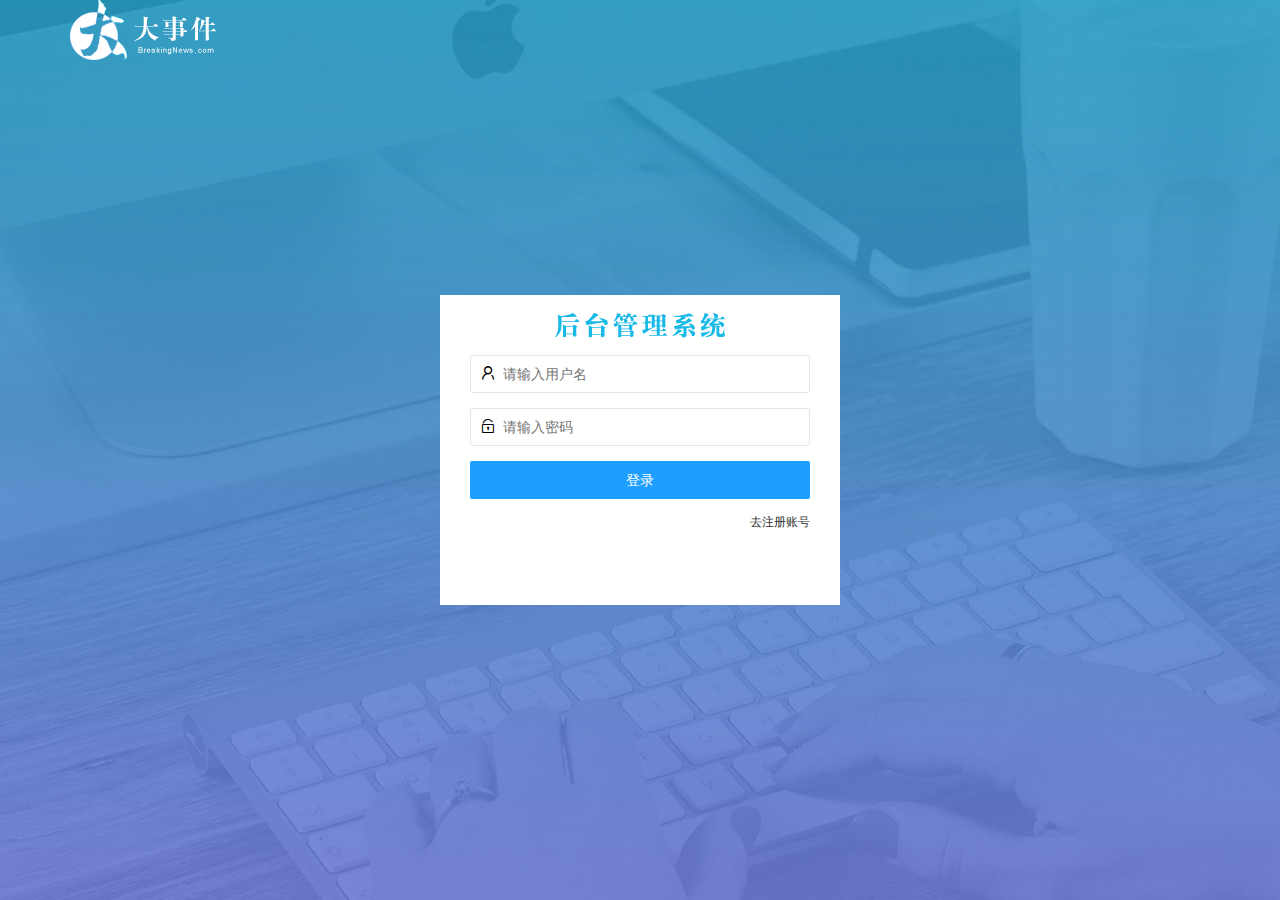
==== commit db738659: "JS文件完成" ====
--- a/login.html
+++ b/login.html
@@ -1,85 +1,93 @@
 <!DOCTYPE html>
 <html lang="en">
-  <head>
-    <meta charset="UTF-8" />
-    <meta name="viewport" content="width=device-width, initial-scale=1.0" />
-    <title>大事件-登录/注册</title>
-    <!-- 导入 LayUI 的样式 -->
-    <link rel="stylesheet" href="/assets/lib/layui/css/layui.css" />
-    <!-- 导入自己的样式表 -->
-    <link rel="stylesheet" href="/assets/css/login.css" />
-  </head>
-  <body>
-    <!-- 头部的 Logo 区域 -->
-    <div class="layui-main">
-      <img src="/assets/images/logo.png" alt="" />
+
+<head>
+  <meta charset="UTF-8" />
+  <meta name="viewport" content="width=device-width, initial-scale=1.0" />
+  <title>大事件-登录/注册</title>
+  <!-- 导入 LayUI 的样式 -->
+  <link rel="stylesheet" href="/assets/lib/layui/css/layui.css" />
+  <!-- 导入自己的样式表 -->
+  <link rel="stylesheet" href="/assets/css/login.css" />
+</head>
+
+<body>
+  <!-- 头部的 Logo 区域 -->
+  <div class="layui-main">
+    <img src="/assets/images/logo.png" alt="" />
+  </div>
+
+  <!-- 登录注册区域 -->
+  <div class="loginAndRegBox">
+    <div class="title-box"></div>
+    <!-- 登录的div -->
+    <div class="login-box">
+      <!-- 登录的表单 -->
+      <form class="layui-form" id="form_login">
+        <!-- 用户名 -->
+        <div class="layui-form-item">
+          <i class="layui-icon layui-icon-username"></i>
+          <input type="text" name="username" required lay-verify="required" placeholder="请输入用户名" autocomplete="off"
+            class="layui-input" />
+        </div>
+        <!-- 密码 -->
+        <div class="layui-form-item">
+          <i class="layui-icon layui-icon-password"></i>
+          <input type="password" name="password" required lay-verify="required|pwd" placeholder="请输入密码"
+            autocomplete="off" class="layui-input" />
+        </div>
+        <!-- 登录按钮 -->
+        <div class="layui-form-item">
+          <!-- 注意：表单提交按钮和普通按钮的区别，就是 lay-submit 属性 -->
+          <button class="layui-btn layui-btn-fluid layui-btn-normal" lay-submit>登录</button>
+        </div>
+        <div class="layui-form-item links">
+          <a href="javascript:;" id="link_reg">去注册账号</a>
+        </div>
+      </form>
     </div>
+    <!-- 注册的div -->
+    <div class="reg-box">
+      <!-- 注册的表单 -->
+      <form class="layui-form" id="form_reg">
+        <!-- 用户名 -->
+        <div class="layui-form-item">
+          <i class="layui-icon layui-icon-username"></i>
+          <input type="text" name="username" required lay-verify="required" placeholder="请输入用户名" autocomplete="off"
+            class="layui-input" />
+        </div>
+        <!-- 密码 -->
+        <div class="layui-form-item">
+          <i class="layui-icon layui-icon-password"></i>
+          <input type="password" name="password" required lay-verify="required|pwd" placeholder="请输入密码"
+            autocomplete="off" class="layui-input" />
+        </div>
+        <!-- 密码确认框 -->
+        <div class="layui-form-item">
+          <i class="layui-icon layui-icon-password"></i>
+          <input type="password" name="repassword" required lay-verify="required|pwd|repwd" placeholder="再次确认密码"
+            autocomplete="off" class="layui-input" />
+        </div>
+        <!-- 注册按钮 -->
+        <div class="layui-form-item">
+          <!-- 注意：表单提交按钮和普通按钮的区别，就是 lay-submit 属性 -->
+          <button class="layui-btn layui-btn-fluid layui-btn-normal" lay-submit>注册</button>
+        </div>
+        <div class="layui-form-item links">
+          <a href="javascript:;" id="link_login">去登录</a>
+        </div>
+      </form>
+    </div>
+  </div>
 
-    <!-- 登录注册区域 -->
-    <div class="loginAndRegBox">
-      <div class="title-box"></div>
-      <!-- 登录的div -->
-      <div class="login-box">
-        <!-- 登录的表单 -->
-        <form class="layui-form" id="form_login">
-          <!-- 用户名 -->
-          <div class="layui-form-item">
-            <i class="layui-icon layui-icon-username"></i>
-            <input type="text" name="username" required lay-verify="required" placeholder="请输入用户名" autocomplete="off" class="layui-input" />
-          </div>
-          <!-- 密码 -->
-          <div class="layui-form-item">
-            <i class="layui-icon layui-icon-password"></i>
-            <input type="password" name="password" required lay-verify="required|pwd" placeholder="请输入密码" autocomplete="off" class="layui-input" />
-          </div>
-          <!-- 登录按钮 -->
-          <div class="layui-form-item">
-            <!-- 注意：表单提交按钮和普通按钮的区别，就是 lay-submit 属性 -->
-            <button class="layui-btn layui-btn-fluid layui-btn-normal" lay-submit>登录</button>
-          </div>
-          <div class="layui-form-item links">
-            <a href="javascript:;" id="link_reg">去注册账号</a>
-          </div>
-        </form>
-      </div>
-      <!-- 注册的div -->
-      <div class="reg-box">
-        <!-- 注册的表单 -->
-        <form class="layui-form" id="form_reg">
-          <!-- 用户名 -->
-          <div class="layui-form-item">
-            <i class="layui-icon layui-icon-username"></i>
-            <input type="text" name="username" required lay-verify="required" placeholder="请输入用户名" autocomplete="off" class="layui-input" />
-          </div>
-          <!-- 密码 -->
-          <div class="layui-form-item">
-            <i class="layui-icon layui-icon-password"></i>
-            <input type="password" name="password" required lay-verify="required|pwd" placeholder="请输入密码" autocomplete="off" class="layui-input" />
-          </div>
-          <!-- 密码确认框 -->
-          <div class="layui-form-item">
-            <i class="layui-icon layui-icon-password"></i>
-            <input type="password" name="repassword" required lay-verify="required|pwd|repwd" placeholder="再次确认密码" autocomplete="off" class="layui-input" />
-          </div>
-          <!-- 注册按钮 -->
-          <div class="layui-form-item">
-            <!-- 注意：表单提交按钮和普通按钮的区别，就是 lay-submit 属性 -->
-            <button class="layui-btn layui-btn-fluid layui-btn-normal" lay-submit>注册</button>
-          </div>
-          <div class="layui-form-item links">
-            <a href="javascript:;" id="link_login">去登录</a>
-          </div>
-        </form>
-      </div>
-    </div>
+  <!-- 导入 Layui 的JS文件 -->
+  <script src="/assets/lib/layui/layui.all.js"></script>
+  <!-- 导入 JQuery -->
+  <script src="/assets/lib/jquery.js"></script>
+  <!-- 导入自己封装的 baseAPI.js -->
+  <script src="/assets/js/baseAPI.js"></script>
+  <!-- 导入自己的 JavaScript 脚本 -->
+  <script src="/assets/js/login.js"></script>
+</body>
 
-    <!-- 导入 Layui 的JS文件 -->
-    <script src="/assets/lib/layui/layui.all.js"></script>
-    <!-- 导入 JQuery -->
-    <script src="/assets/lib/jquery.js"></script>
-    <!-- 导入自己封装的 baseAPI.js -->
-    <script src="/assets/js/baseAPI.js"></script>
-    <!-- 导入自己的 JavaScript 脚本 -->
-    <script src="/assets/js/login.js"></script>
-  </body>
-</html>
+</html>--- a/assets/css/login.css
+++ b/assets/css/login.css
@@ -0,0 +1,55 @@
+html,
+body {
+  margin: 0;
+  padding: 0;
+  height: 100%;
+  width: 100%;
+  background: url('/assets/images/login_bg.jpg') no-repeat center;
+  background-size: cover;
+}
+
+.loginAndRegBox {
+  width: 400px;
+  height: 310px;
+  background-color: #fff;
+  position: absolute;
+  left: 50%;
+  top: 50%;
+  transform: translate(-50%, -50%);
+}
+
+.title-box {
+  height: 60px;
+  background: url('/assets/images/login_title.png') no-repeat center;
+}
+
+.reg-box {
+  display: none;
+}
+
+.layui-form {
+  padding: 0 30px;
+}
+
+.links {
+  display: flex;
+  justify-content: flex-end;
+}
+
+.links a {
+  font-size: 12px;
+}
+
+.layui-form-item {
+  position: relative;
+}
+
+.layui-icon {
+  position: absolute;
+  left: 10px;
+  top: 10px;
+}
+
+.layui-input {
+  padding-left: 32px;
+}